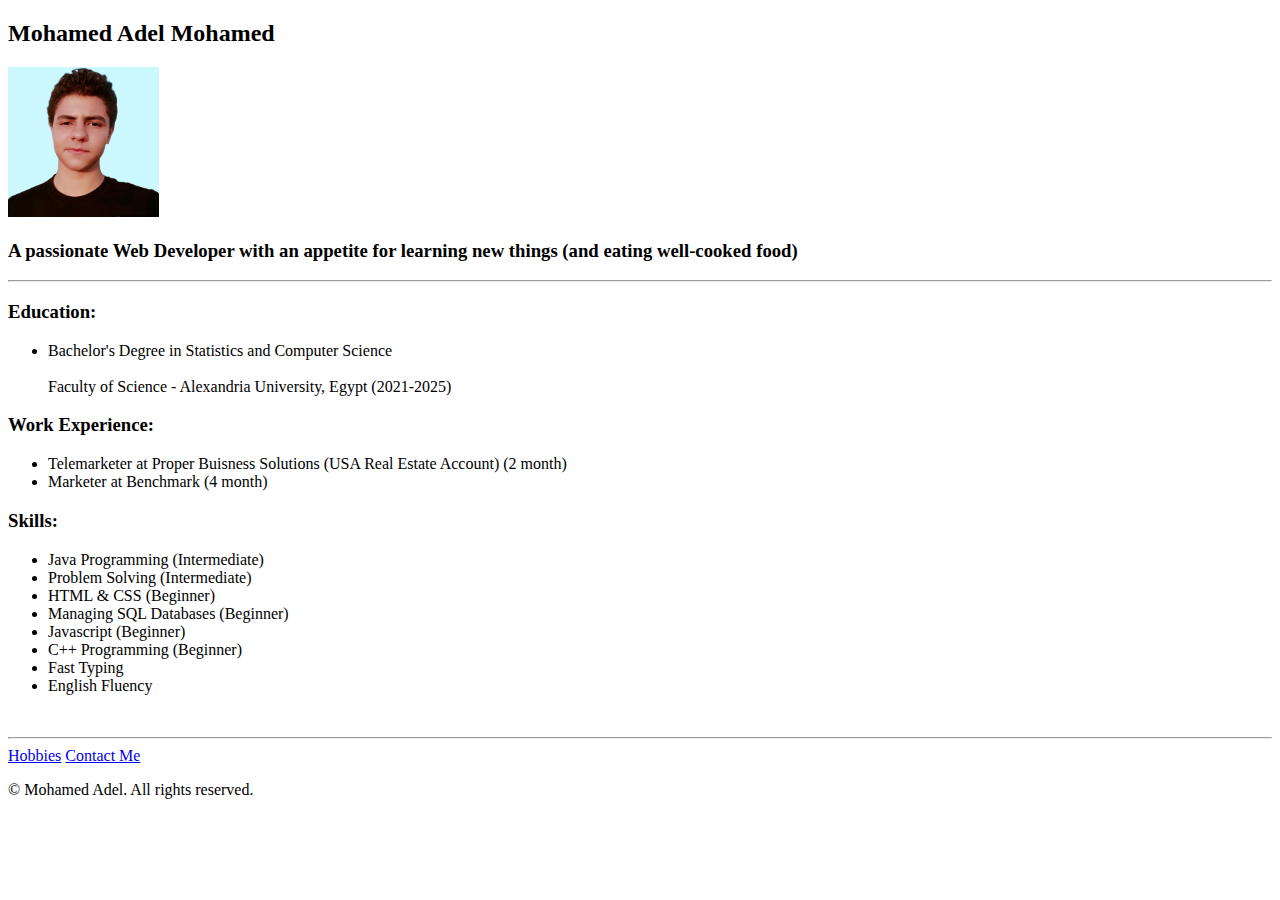
==== index.html @ cc83f0c7 "Add files via upload" ====
<!DOCTYPE html>
<html lang="en">
<head>
    <meta charset="UTF-8">
    <meta name="viewport" content="width=device-width, initial-scale=1.0">
    <title>My Resume</title>
</head>
<body>
    <h2>Mohamed Adel Mohamed</h2>

    <img src="./assets/images/ProfilePhoto.png" height="150" alt="">
    <h3>A passionate Web Developer with an appetite for learning new things (and eating well-cooked food)</h3>
    <hr>
    <h3>Education:</h3>
        <ul>
            <li>Bachelor's Degree in Statistics and Computer Science</li><br>
            Faculty of Science - Alexandria University, Egypt (2021-2025)
        </ul>
    <h3>Work Experience:</h3>
        <ul>
            <li>Telemarketer at Proper Buisness Solutions (USA Real Estate Account) (2 month)</li>
            <li>Marketer at Benchmark (4 month)</li>
        </ul>
    <h3>Skills:</h3>
        <ul>
            <li>Java Programming (Intermediate)</li>
            <li>Problem Solving (Intermediate)</li>
            <li>HTML & CSS (Beginner)</li>
            <li>Managing SQL Databases (Beginner)</li>
            <li>Javascript (Beginner)</li>
            <li>C++ Programming (Beginner)</li>
            <li>Fast Typing</li>
            <li>English Fluency</li>
        </ul>
    <br><hr>
    <a href="./public/Hobbies.html">Hobbies</a> <a href="./public/Contact.html">Contact Me</a>
    <footer>
        <p>© Mohamed Adel. All rights reserved.</p>
    </footer>
</body>
</html>
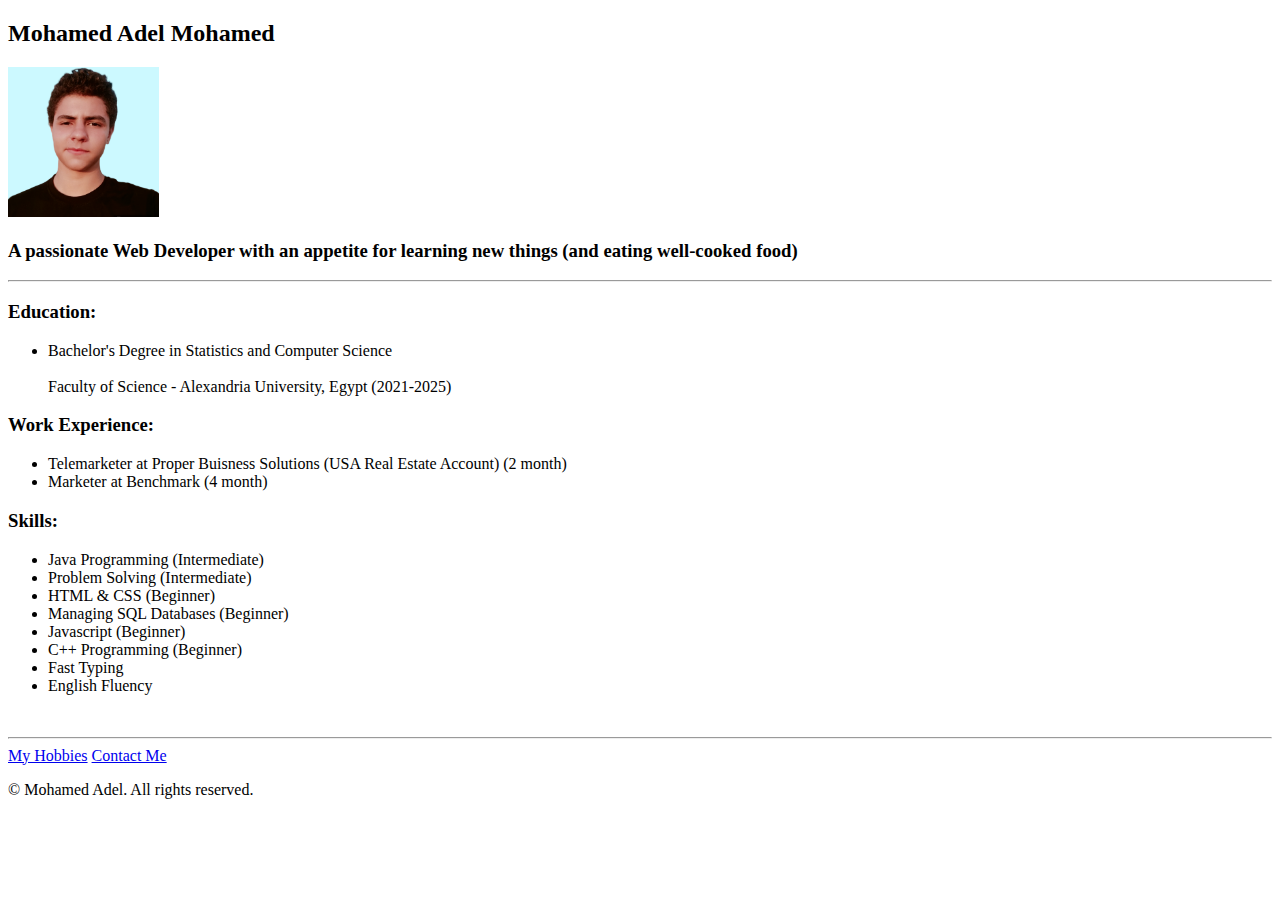
==== commit 383beb4b: "Update index.html" ====
--- a/index.html
+++ b/index.html
@@ -33,9 +33,9 @@
             <li>English Fluency</li>
         </ul>
     <br><hr>
-    <a href="./public/Hobbies.html">Hobbies</a> <a href="./public/Contact.html">Contact Me</a>
+    <a href="./public/Hobbies.html">My Hobbies</a> <a href="./public/Contact.html">Contact Me</a>
     <footer>
         <p>© Mohamed Adel. All rights reserved.</p>
     </footer>
 </body>
-</html>+</html>
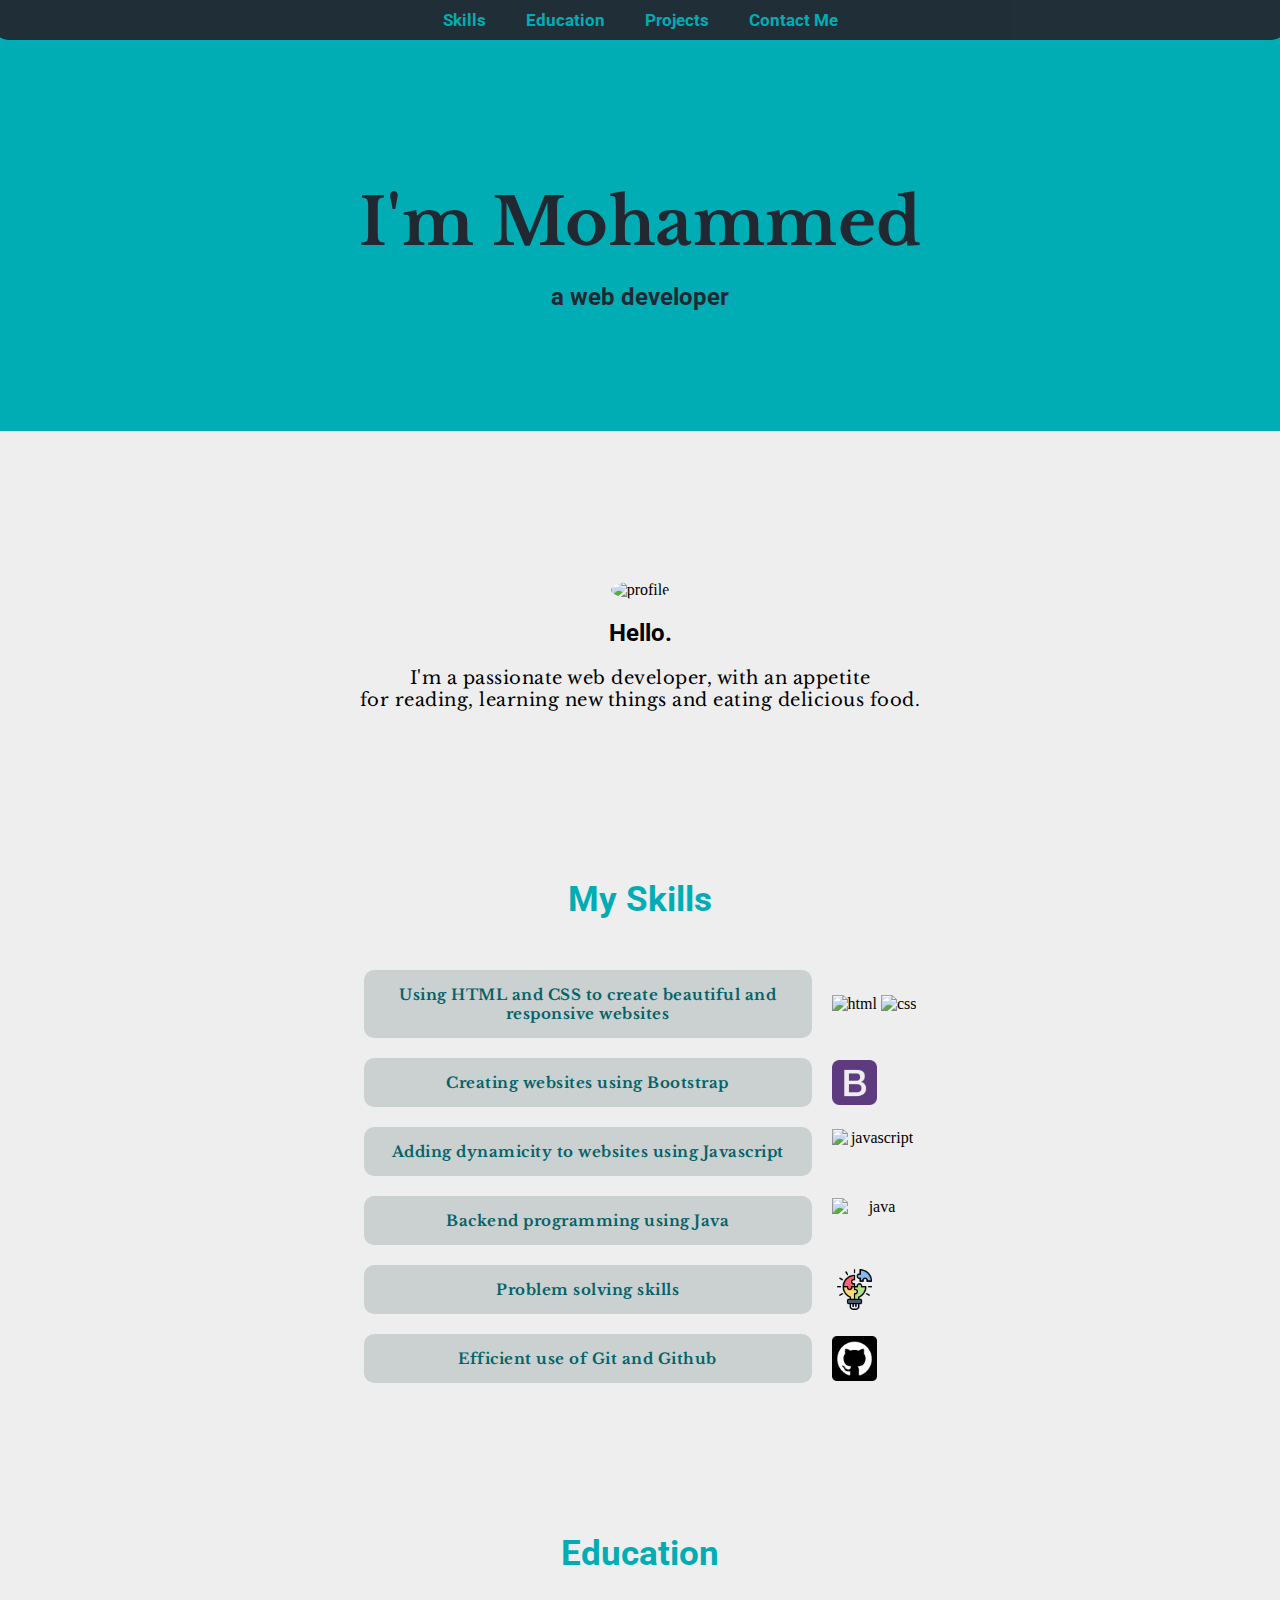
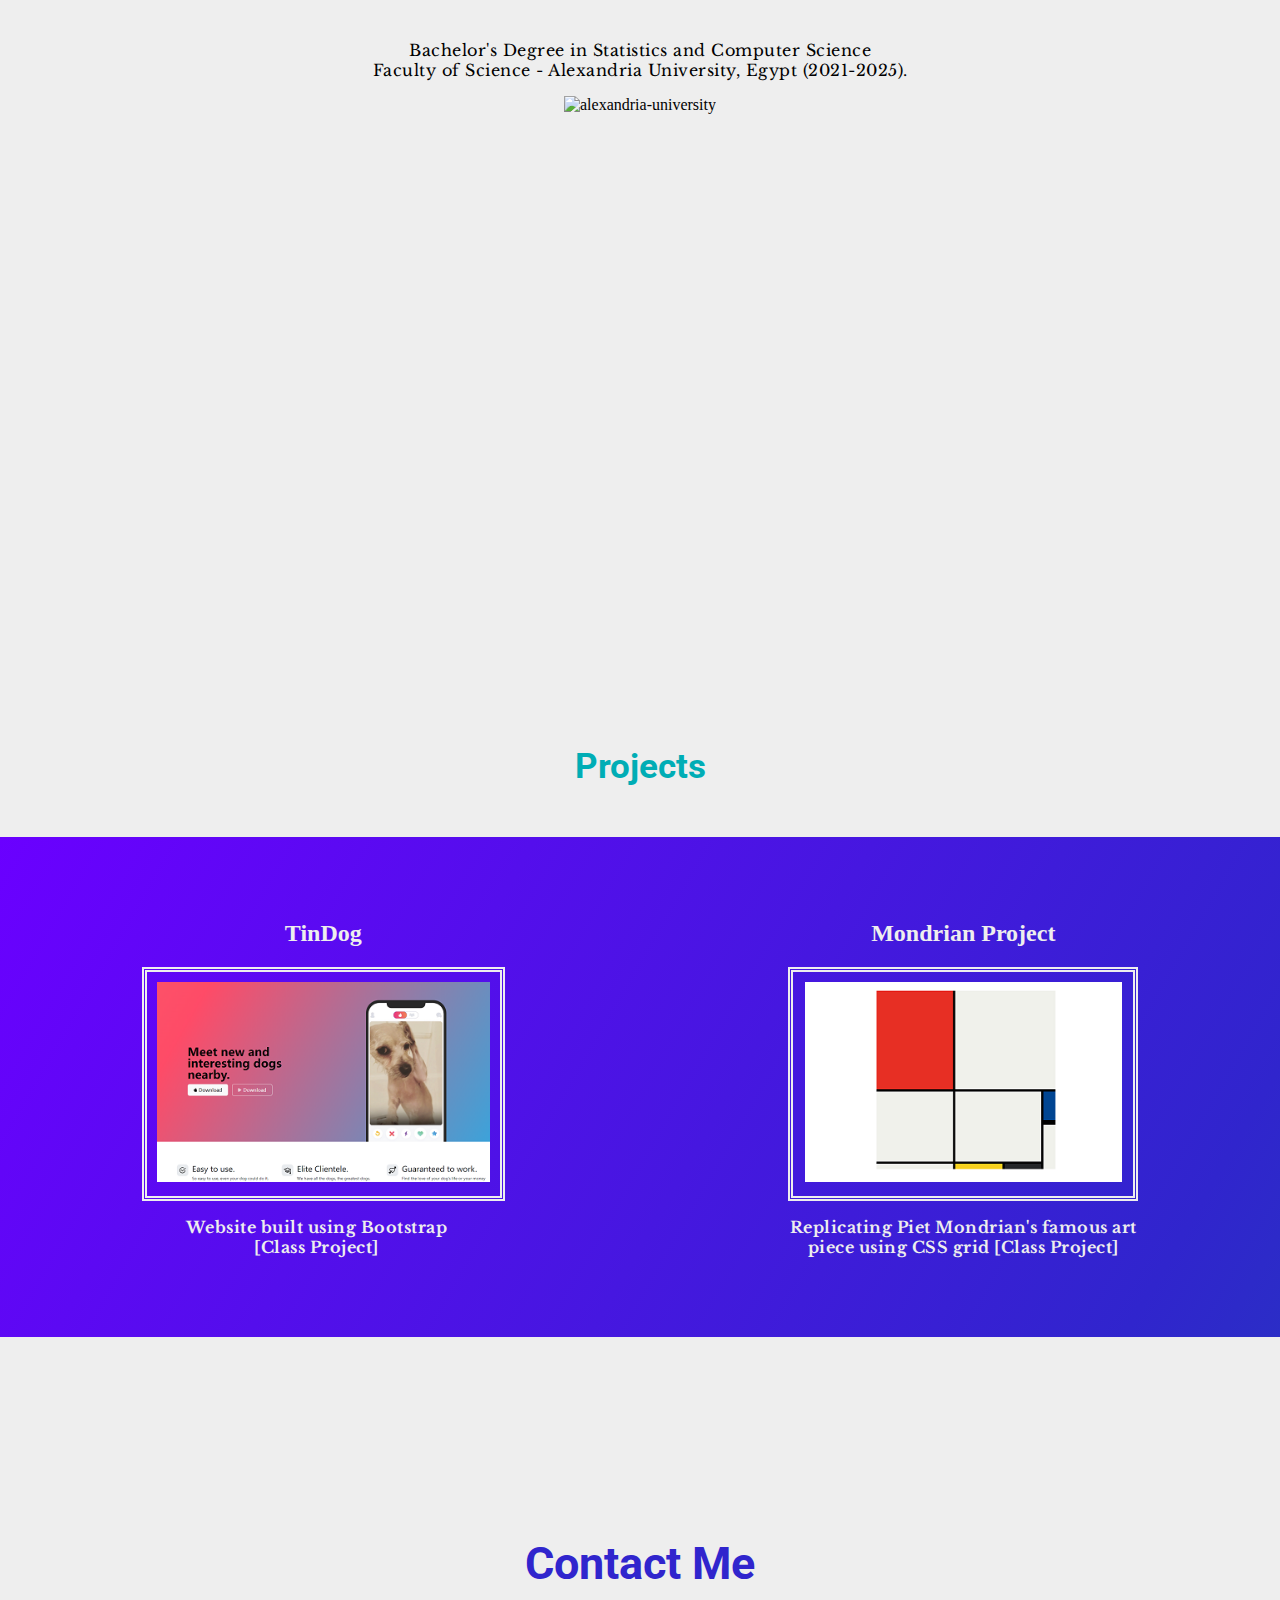
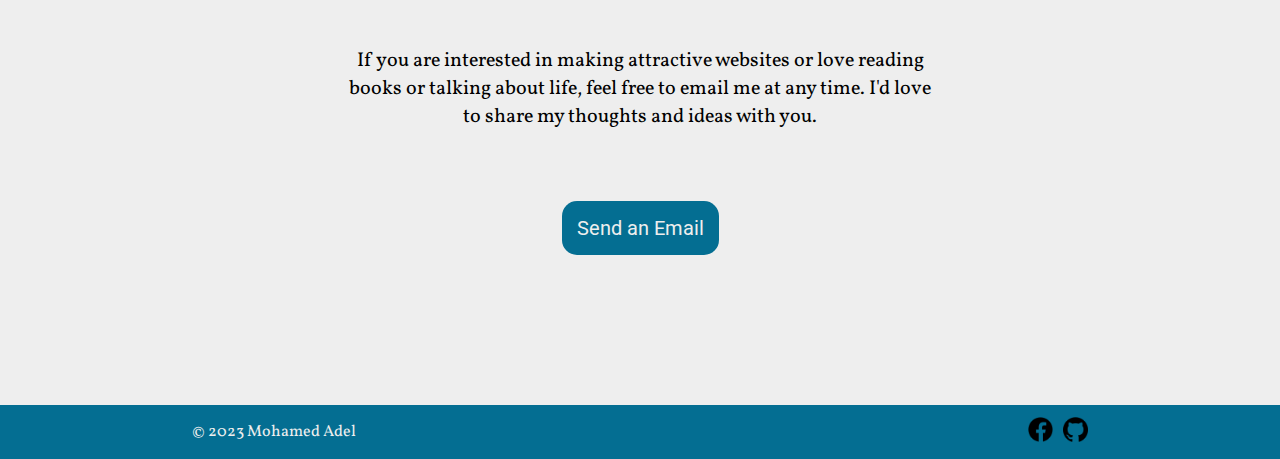
==== commit 258eda33: "Add files via upload" ====
--- a/index.html
+++ b/index.html
@@ -3,39 +3,110 @@
 <head>
     <meta charset="UTF-8">
     <meta name="viewport" content="width=device-width, initial-scale=1.0">
-    <title>My Resume</title>
+    <link rel="preconnect" href="https://fonts.googleapis.com">
+<link rel="preconnect" href="https://fonts.gstatic.com" crossorigin>
+<link href="https://fonts.googleapis.com/css2?family=Libre+Baskerville:ital,wght@0,400;0,700;1,400&family=Roboto&family=Vollkorn&display=swap" rel="stylesheet">
+    <link rel="stylesheet" href="./style.css">
+    <title>Mohamed Adel</title>
 </head>
 <body>
-    <h2>Mohamed Adel Mohamed</h2>
+    <!-- navbar -->
+    <div class="nav roboto-text">
+        <div><a href="#skills">Skills</a></div>
+        <div><a href="#education">Education</a></div>
+        <div><a href="#projects">Projects</a></div>
+        <!-- <div><a href="#contact">About Me</a></div> -->
+        <div><a href="#contact">Contact Me</a></div>
+    </div>
+    <!-- Top Hero -->
+    <div class="top-container" id="top">
+        <h1 class="top-text libre-text">I'm Mohammed</h1>
+        <h2 class="roboto-text top-secondary-text">a web developer</h2>
+    </div>
+    <!-- Bio -->
+    <div class="middle">
+        <img src="./images/profile-img.jpg" alt="profile" class="profile">
+        <h2 class="roboto-text">Hello.</h2>
+        <p class="libre-text middle-p">I'm a passionate web developer, with an appetite <span><br></span>for reading, learning new things and eating delicious food.</p>
+    </div>
+    <!-- Skills  -->
+    <h2 class="middle-h2 roboto-text">My Skills</h2>
+    <div class="middle" id="skills">
+        <div class="skill-field">    
+            <p class="libre-text">Using HTML and CSS to create beautiful and responsive websites</p>
+        </div>
+        <div>
+            <img src="./images/html.png" alt="html" height="45px">
+            <img id="cssImg" src="./images/css.png" alt="css" height="45px">
+        </div>
+        <div class="skill-field">    
+            <p class="libre-text">Creating websites using Bootstrap</p>
+        </div>
+        <img id="bootstrapImg" src="./images/bootstrap.png" alt="bootstrap" height="45px">
+        <div class="skill-field">    
+            <p class="libre-text">Adding dynamicity to websites using Javascript</p>
+        </div>
+        <img id="jsImg" src="./images/javascript.png" alt="javascript" height="45px">
+        <div class="skill-field">
+            <p id="javaText" class="libre-text">Backend programming using Java</p>
+        </div>
+        <img id="javaImg" src="./images/java.png" alt="java" height="45px">
+        <div class="skill-field">
+            <p id="javaText" class="libre-text">Problem solving skills</p>
+        </div>
+        <img id="psImg" src="./images/problem-solving.png" alt="problem-solving" height="45px">
+        <div class="skill-field">
+            <p id="javaText" class="libre-text">Efficient use of Git and Github</p>
+        </div>
+        <img id="psImg" src="./images/github.png" alt="github" height="45px">
+    </div>
+    
+    <!-- Eduaction -->
+    <h2 class="middle-h2 roboto-text">Education</h2>
+    <div class="middle" id="education">
+        
+        <p class="univ-description libre-text">Bachelor's Degree in Statistics and Computer Science <span><br></span>
+        Faculty of Science - Alexandria University, Egypt (2021-2025).</p>
+        <img class="univ-image" src="./images/alexandria-univ.jpg" alt="alexandria-university" height="500px">
+    </div>
+    <!-- Projects -->
+    <h2 class="middle-h2 roboto-text">Projects</h2>
+    <div class="gradient-background" id="projects">
+        <div>
+            <h2>TinDog</h2>
+            <div class="image-portrait">
+                <a href="./public/TinDog/index.html"><img src="./images/tindog.png" alt="tindog" height="200px"></a>
+                
+            </div>
+            <p class="libre-text">Website built using Bootstrap <span><br></span>[Class Project]</p>
+        </div>
+        <div>
+            <h2>Mondrian Project</h2>
+            <div class="image-portrait">
+                <a href="./public/Mondrian/index.html"><img src="./images/mondrian.png" alt="mondrian" height="200px"></a>
+            </div>
+            <p class="libre-text">Replicating Piet Mondrian's famous art piece using CSS grid [Class Project]</p> 
+        </div>
+    </div>
+    <!-- About Me -->
+    <div id="about">
 
-    <img src="./assets/images/ProfilePhoto.png" height="150" alt="">
-    <h3>A passionate Web Developer with an appetite for learning new things (and eating well-cooked food)</h3>
-    <hr>
-    <h3>Education:</h3>
-        <ul>
-            <li>Bachelor's Degree in Statistics and Computer Science</li><br>
-            Faculty of Science - Alexandria University, Egypt (2021-2025)
-        </ul>
-    <h3>Work Experience:</h3>
-        <ul>
-            <li>Telemarketer at Proper Buisness Solutions (USA Real Estate Account) (2 month)</li>
-            <li>Marketer at Benchmark (4 month)</li>
-        </ul>
-    <h3>Skills:</h3>
-        <ul>
-            <li>Java Programming (Intermediate)</li>
-            <li>Problem Solving (Intermediate)</li>
-            <li>HTML & CSS (Beginner)</li>
-            <li>Managing SQL Databases (Beginner)</li>
-            <li>Javascript (Beginner)</li>
-            <li>C++ Programming (Beginner)</li>
-            <li>Fast Typing</li>
-            <li>English Fluency</li>
-        </ul>
-    <br><hr>
-    <a href="./public/Hobbies.html">My Hobbies</a> <a href="./public/Contact.html">Contact Me</a>
-    <footer>
-        <p>© Mohamed Adel. All rights reserved.</p>
-    </footer>
+    </div>
+    <!-- Contact Me -->
+    <h2 class="contact-h2 roboto-text">Contact Me</h2>
+    <div id="contact">
+        <p class="vollkorn-text">If you are interested in making attractive websites or love reading books or talking about life, feel free to email me at any time. I'd love to share my thoughts and ideas with you.</p>
+        <a href="mailto:@mohamedadelzmd@gmail.com"><h2 class="contact-btn roboto-text">Send an Email</h2></a>
+    </div>
+    <!-- Footer -->
+    <div id="footer">
+        <p class="vollkorn-text">© 2023 Mohamed Adel</p>
+        <div>
+            <a href="https://github.com/MohamedAdelMohamedMetwaley"><img src="./images/githubLink.png" alt="github" height="25px"></a>
+        <a href="https://www.facebook.com/profile.php?id=100014562786354"><img src="./images/facebook.png" alt="facebook" height="25px"></a>
+        <a href=""><img src="" alt=""></a>
+        </div>
+        
+    </div>
 </body>
-</html>
+</html>--- a/style.css
+++ b/style.css
@@ -0,0 +1,240 @@
+html{
+    scroll-behavior: smooth;
+    scroll-padding: 10rem;
+}
+body{
+    margin: 0;
+    background-color: #EEEEEE;
+    display: flex;
+    flex-direction: column;
+    align-items: center;
+    justify-content: center;
+    overflow-x: hidden;
+}
+body > *{
+    width: 100%;
+}
+.nav{
+    display: flex;
+    justify-content: center;
+    gap: 30px;
+    position: sticky;
+    top: 0;
+    border-radius: 0px 0px 20px 20px;
+    background-color: #222831;
+    color: #EEEEEE;
+    margin: -29px -1px;
+    opacity: 0.95;
+    padding: 10px;
+    font-size: 17px;
+}
+.nav a{
+    color: #00ADB5;
+    font-weight: bold;
+    margin: 10px 5px;
+}
+a{
+    text-decoration: none;
+}
+.top-container{
+    text-align: center;
+    background-color: #00ADB5;
+    color: #222831;
+    padding: 200px 100px  1px;
+    padding-top: 200px;
+    padding-bottom: 100px;
+}
+.top-text{
+    font-size: 65px;
+    margin: 0;
+}
+.middle{
+    text-align: center;
+}
+
+.profile{
+    height: 200px;
+    border-radius: 50%;
+    margin-top: 150px;
+}
+.roboto-text{
+    font-family: 'Roboto', sans-serif;
+}
+.libre-text{
+    font-family: 'Libre Baskerville', serif;
+    letter-spacing: 0.5px;
+}
+.vollkorn-text{
+    font-family: 'Vollkorn', serif;
+}
+.middle-h2{
+    color: #00ADB5;
+    font-size: 35px;
+    width: fit-content;
+    margin-top: 150px;
+    margin-bottom: 50px;
+}
+.middle-p{
+    font-size: large;
+}
+#skills{
+    width: 50%;
+    display: grid;
+    justify-content: center;
+    align-items: center;
+    gap: 20px;
+    grid-template-rows: auto auto auto;
+    grid-template-columns: 70% auto;
+}
+.skill-field{
+    background-color: #A0ACAD70;
+    border-radius: 10px;
+    color: #046368;
+    font-weight: bold;
+    font-size: 15px;
+}
+#education{
+    display: flex;
+    flex-direction: column;
+    align-items: center;
+}
+.gradient-background {
+    background: linear-gradient(300deg, #046e92, #3025cd, rgb(106, 0, 255));
+    background-size: 180% 180%;
+    animation: gradient-animation 18s ease infinite;
+  }
+#projects{
+    height: 500px;
+    display: flex;
+    justify-content: space-around;
+    align-items: center;
+    text-align: center;
+    font-weight: bold;
+    color: #EEEEEE;
+}
+#projects p{
+    width: 350px;
+}
+.image-portrait{
+    padding: 10px;
+    border: 5px double #EEEEEE;
+}
+.contact-h2{
+    display: block;
+    width: auto;
+    color: #3025cd;
+    font-size: 45px;
+    margin-top: 200px;
+    
+}
+#contact{
+    display: flex;
+    flex-direction: column;
+    align-items: center;
+    text-align: center;
+}
+#contact > p{
+    width: 600px;
+    font-size: 20px;
+}
+.contact-btn{
+    border-radius: 15px;
+    background-color: #046e92;
+    color: #EEEEEE;
+    font-weight: normal;
+    font-size: 20px;
+    width: fit-content;
+    padding: 15px;
+    margin-top: 50px;
+    margin-bottom: 150px;
+}
+.contact-btn:hover{
+    background-color: #00ADB5;
+}
+
+#footer{
+    background-color: #046e92;
+    color: #EEEEEE;
+    display: flex;
+    align-items: center;
+    justify-content: space-between;
+}
+#footer > p{
+    padding-left: 15%;
+}
+#footer > div{
+    padding-right: 15%;
+    display: flex;
+    flex-direction: row-reverse;
+    gap: 10px;
+}
+  
+@keyframes gradient-animation {
+    0% {
+      background-position: 0% 50%;
+    }
+    50% {
+      background-position: 100% 50%;
+    }
+    100% {
+      background-position: 0% 50%;
+    }
+}
+
+
+@media (max-width: 830px){
+    .nav{
+        justify-content: space-around;
+    }
+    #skills{
+        width: 100%;
+    }
+    .univ-image{
+        height: 400px;
+    }
+    #projects{
+        height: 800px;
+        flex-direction: column;
+    }
+    #footer > p{
+        padding-left: 10%;
+    }
+    #footer > div{
+        padding-right: 10%;
+    }
+}
+@media (max-width: 676px){
+    .nav{
+        font-size: 14px;
+    }
+    .top-text{
+        font-size: 40px;
+    }
+    .top-secondary-text{
+        font-size: 20px;
+    }
+    .univ-image{
+        height: 200px;
+    }
+    #education > p{
+        width: 80%;
+    }
+    #contact > p{
+        width: 80%;
+    }
+}
+@media (max-width: 400px){
+    .nav a{
+        /* font-size: 10px; */
+        margin: 16px 0px;
+    }
+    .univ-image{
+        height: 150px;
+    }
+    #skills{
+        column-gap: 10px;
+    }
+    #skills img{
+        height: 35px;
+    }
+}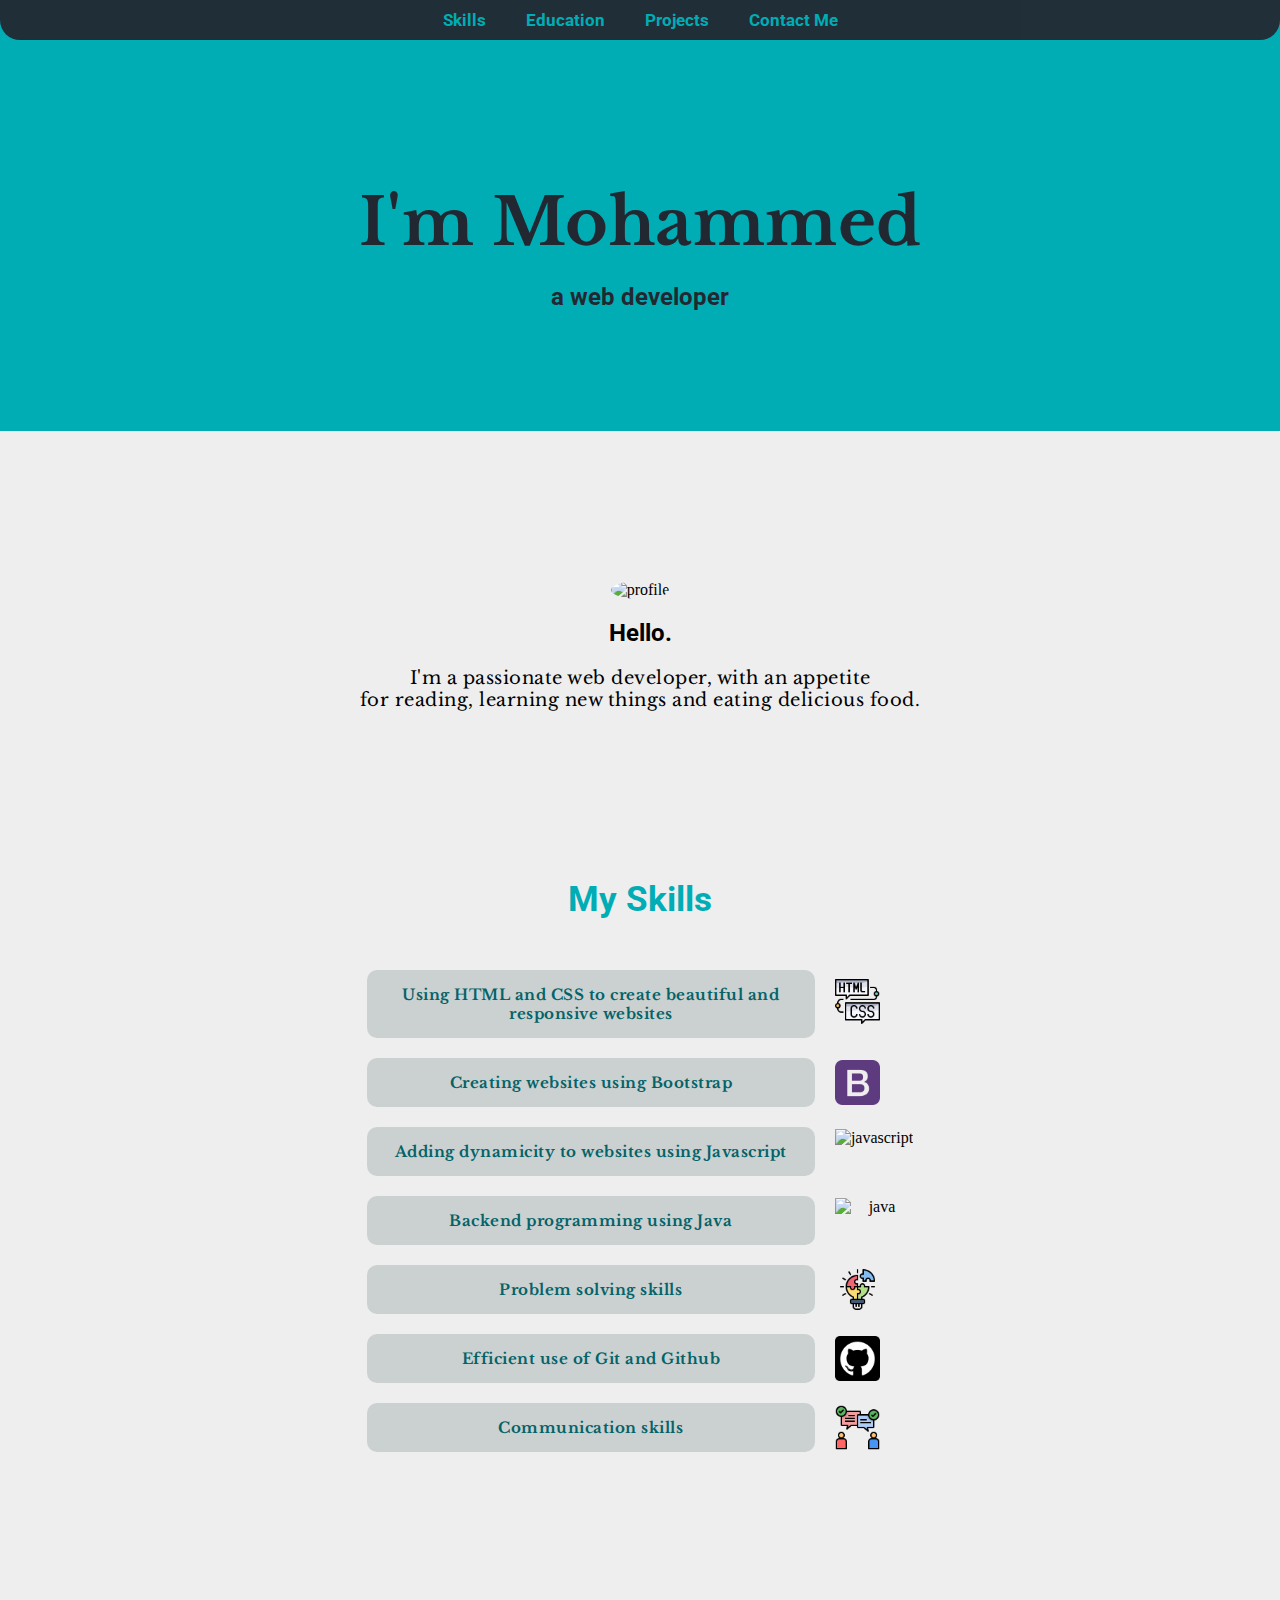
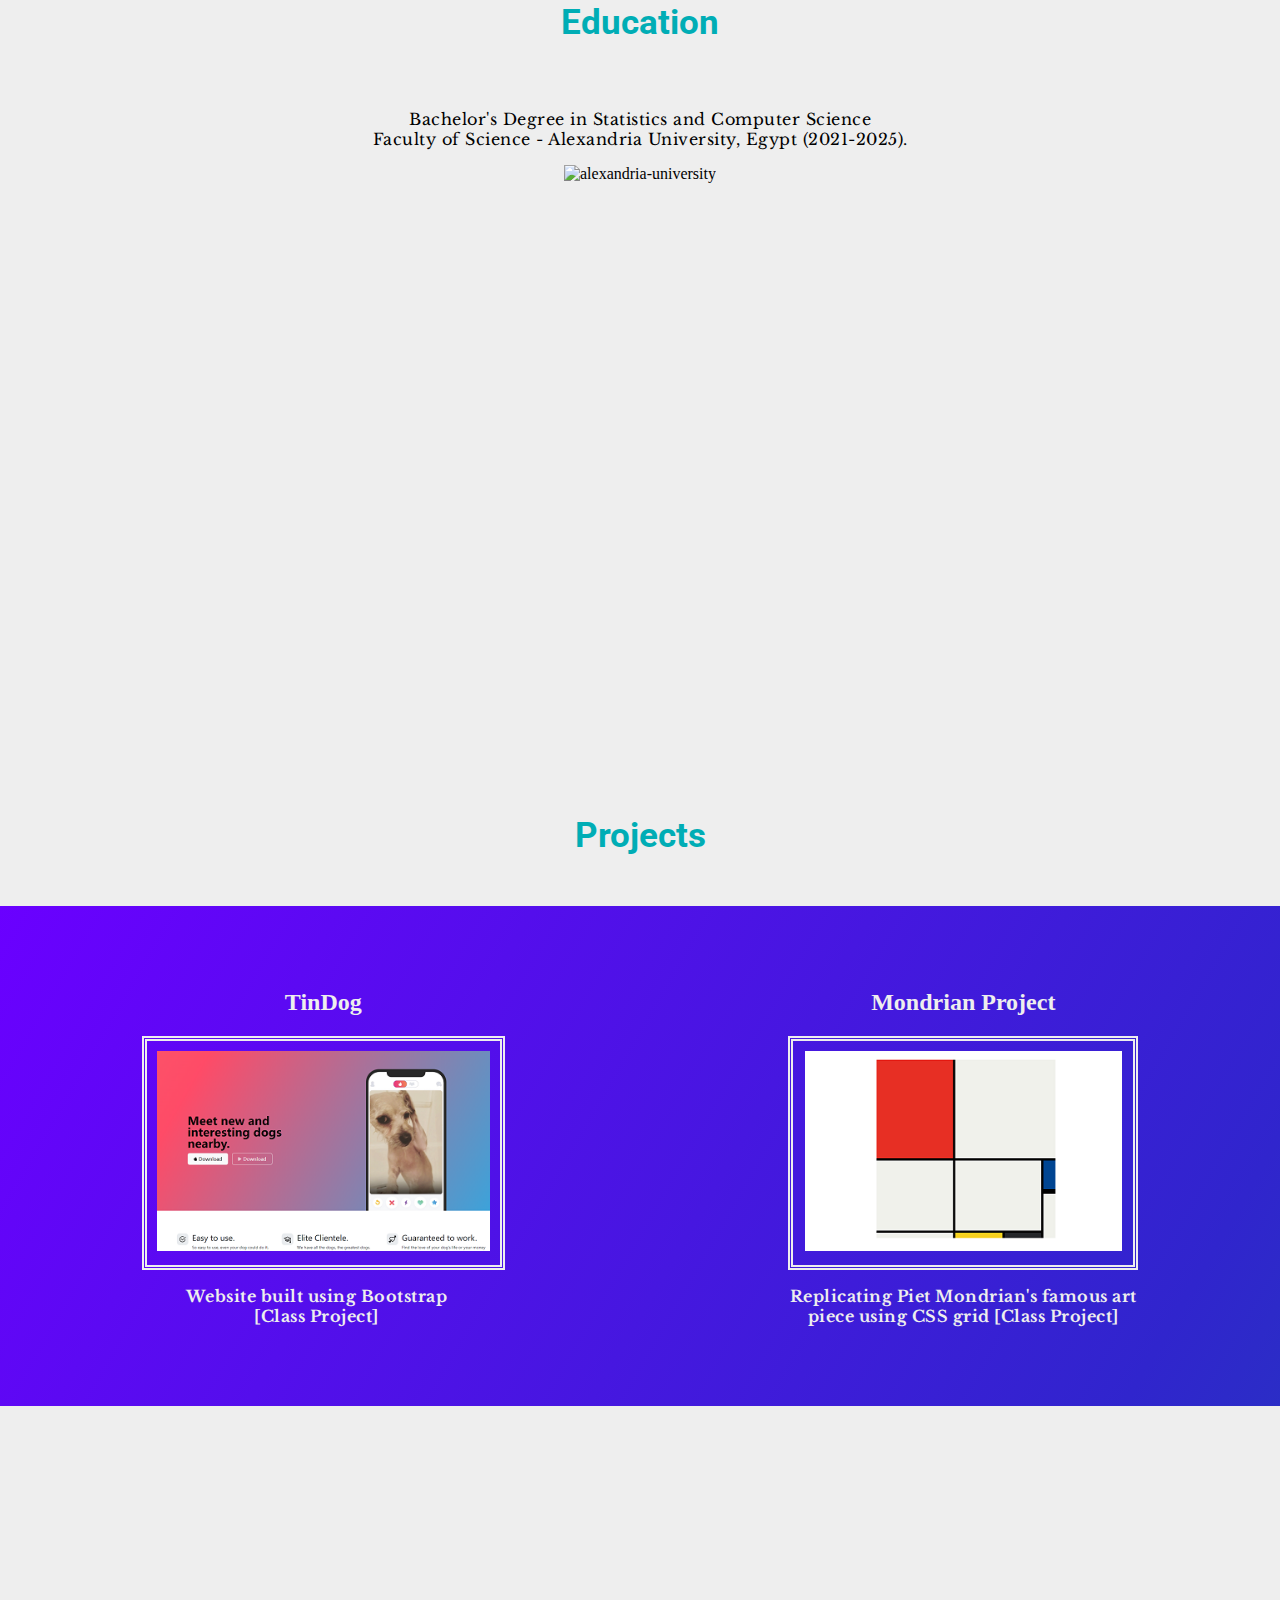
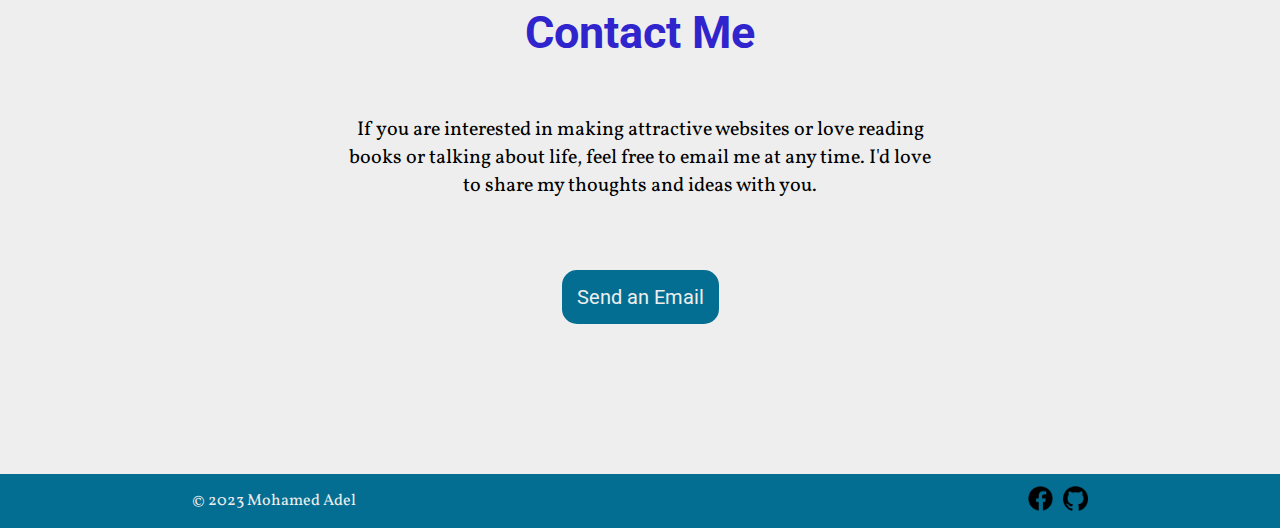
==== commit 07f8b0c4: "Add files via upload" ====
--- a/index.html
+++ b/index.html
@@ -4,8 +4,7 @@
     <meta charset="UTF-8">
     <meta name="viewport" content="width=device-width, initial-scale=1.0">
     <link rel="preconnect" href="https://fonts.googleapis.com">
-<link rel="preconnect" href="https://fonts.gstatic.com" crossorigin>
-<link href="https://fonts.googleapis.com/css2?family=Libre+Baskerville:ital,wght@0,400;0,700;1,400&family=Roboto&family=Vollkorn&display=swap" rel="stylesheet">
+    <link href="https://fonts.googleapis.com/css2?family=Libre+Baskerville:ital,wght@0,400;0,700;1,400&family=Roboto:wght@400;700&family=Vollkorn&display=swap" rel="stylesheet">
     <link rel="stylesheet" href="./style.css">
     <title>Mohamed Adel</title>
 </head>
@@ -35,30 +34,33 @@
         <div class="skill-field">    
             <p class="libre-text">Using HTML and CSS to create beautiful and responsive websites</p>
         </div>
-        <div>
-            <img src="./images/html.png" alt="html" height="45px">
-            <img id="cssImg" src="./images/css.png" alt="css" height="45px">
+        <div style="width: fit-content;">
+            <img src="./images/html-css.png" alt="html&css" height="45px">
         </div>
         <div class="skill-field">    
             <p class="libre-text">Creating websites using Bootstrap</p>
         </div>
-        <img id="bootstrapImg" src="./images/bootstrap.png" alt="bootstrap" height="45px">
+        <img src="./images/bootstrap.png" alt="bootstrap" height="45px">
         <div class="skill-field">    
             <p class="libre-text">Adding dynamicity to websites using Javascript</p>
         </div>
-        <img id="jsImg" src="./images/javascript.png" alt="javascript" height="45px">
+        <img src="./images/javascript.png" alt="javascript" height="45px">
         <div class="skill-field">
-            <p id="javaText" class="libre-text">Backend programming using Java</p>
+            <p class="libre-text">Backend programming using Java</p>
         </div>
-        <img id="javaImg" src="./images/java.png" alt="java" height="45px">
+        <img src="./images/java.png" alt="java" height="45px">
         <div class="skill-field">
-            <p id="javaText" class="libre-text">Problem solving skills</p>
+            <p class="libre-text">Problem solving skills</p>
         </div>
-        <img id="psImg" src="./images/problem-solving.png" alt="problem-solving" height="45px">
+        <img src="./images/problem-solving.png" alt="problem-solving" height="45px">
         <div class="skill-field">
-            <p id="javaText" class="libre-text">Efficient use of Git and Github</p>
+            <p class="libre-text">Efficient use of Git and Github</p>
         </div>
-        <img id="psImg" src="./images/github.png" alt="github" height="45px">
+        <img src="./images/github.png" alt="github" height="45px">
+        <div class="skill-field">
+            <p class="libre-text">Communication skills</p>
+        </div>
+        <img src="./images/communication.png" alt="communication" height="45px">
     </div>
     
     <!-- Eduaction -->
--- a/style.css
+++ b/style.css
@@ -1,7 +1,9 @@
 html{
     scroll-behavior: smooth;
     scroll-padding: 10rem;
-}
+    margin: 0;
+}
+
 body{
     margin: 0;
     background-color: #EEEEEE;
@@ -9,7 +11,7 @@
     flex-direction: column;
     align-items: center;
     justify-content: center;
-    overflow-x: hidden;
+    
 }
 body > *{
     width: 100%;
@@ -27,6 +29,9 @@
     opacity: 0.95;
     padding: 10px;
     font-size: 17px;
+    -webkit-box-sizing: border-box; /* Safari/Chrome, other WebKit */
+    -moz-box-sizing: border-box;    /* Firefox, other Gecko */
+    box-sizing: border-box; 
 }
 .nav a{
     color: #00ADB5;
@@ -40,9 +45,10 @@
     text-align: center;
     background-color: #00ADB5;
     color: #222831;
-    padding: 200px 100px  1px;
-    padding-top: 200px;
-    padding-bottom: 100px;
+    padding: 200px 30px 100px 30px;
+    -webkit-box-sizing: border-box; /* Safari/Chrome, other WebKit */
+    -moz-box-sizing: border-box;    /* Firefox, other Gecko */
+    box-sizing: border-box; 
 }
 .top-text{
     font-size: 65px;
@@ -225,7 +231,8 @@
 }
 @media (max-width: 400px){
     .nav a{
-        /* font-size: 10px; */
+        font-size: 13px;
+        
         margin: 16px 0px;
     }
     .univ-image{
@@ -237,4 +244,10 @@
     #skills img{
         height: 35px;
     }
+    #projects img{
+        height: 150px;
+    }
+    #projects p{
+        width: 250px;
+    }
 }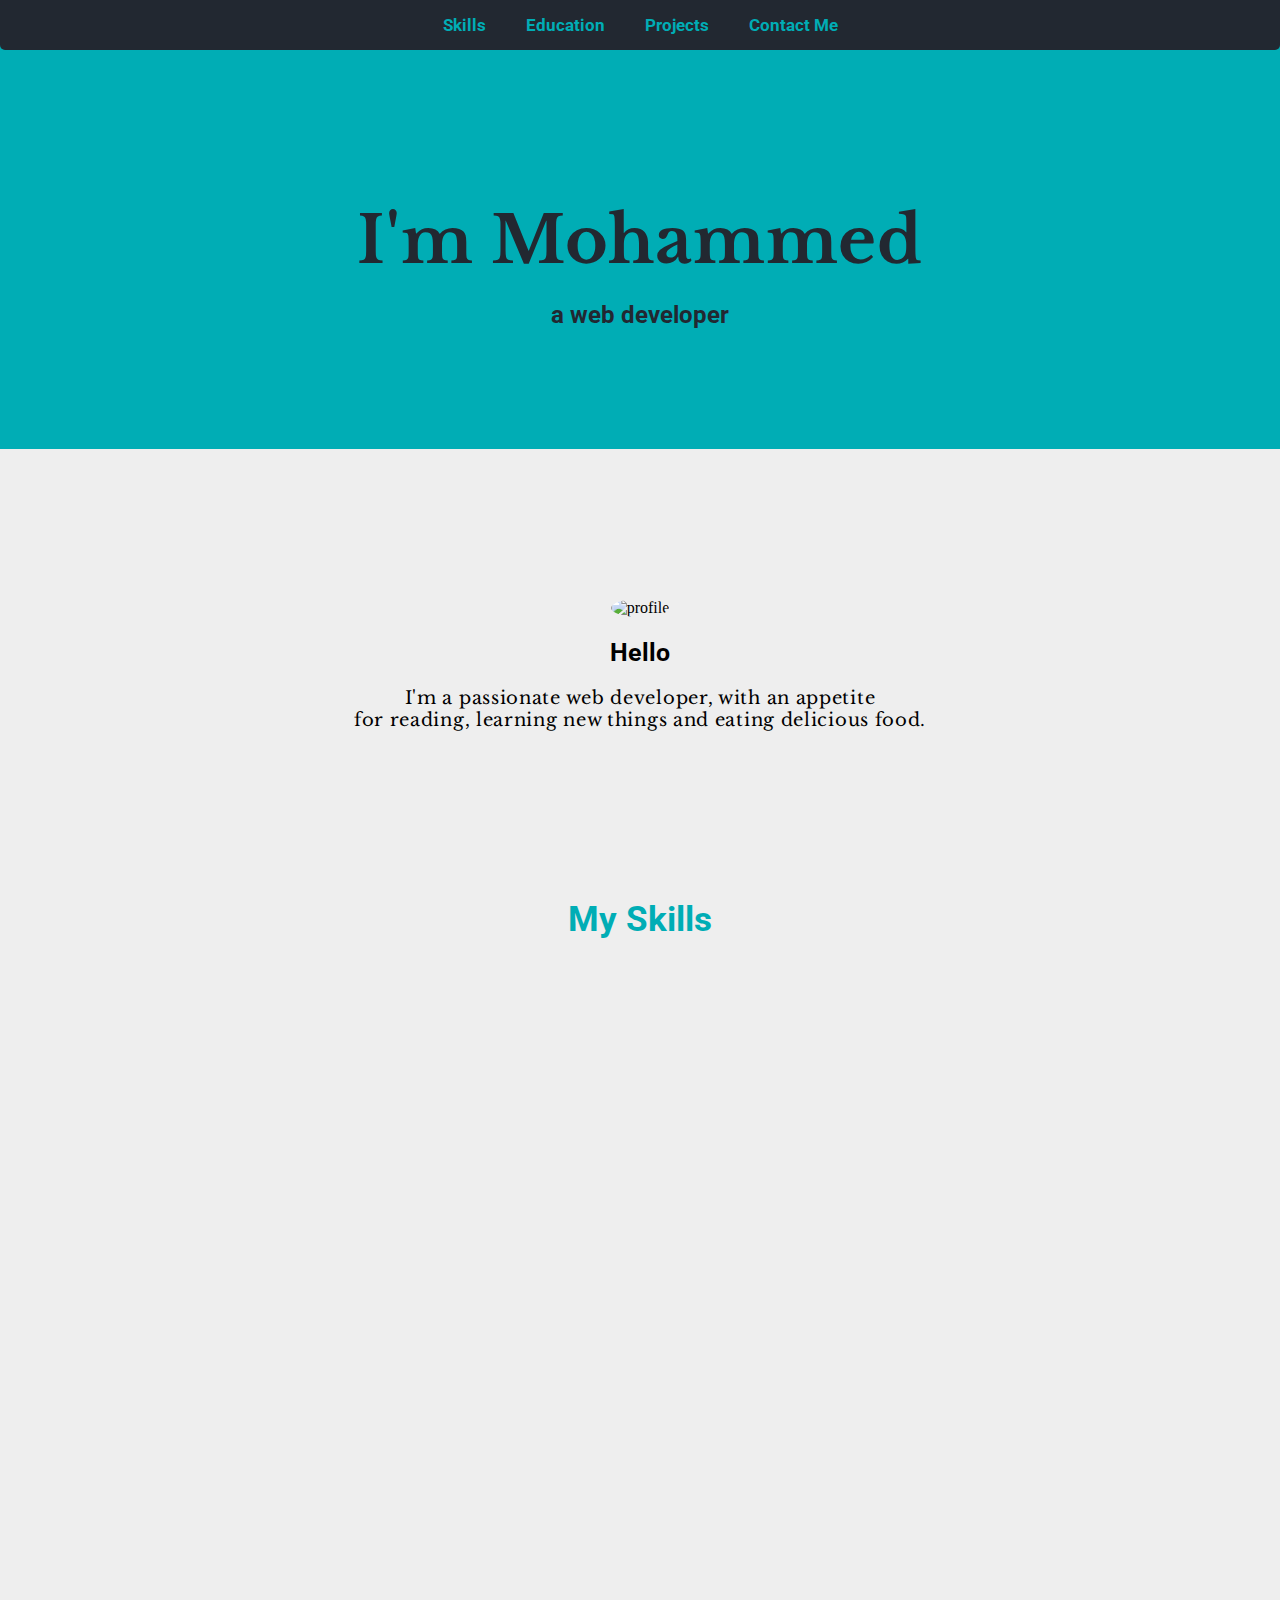
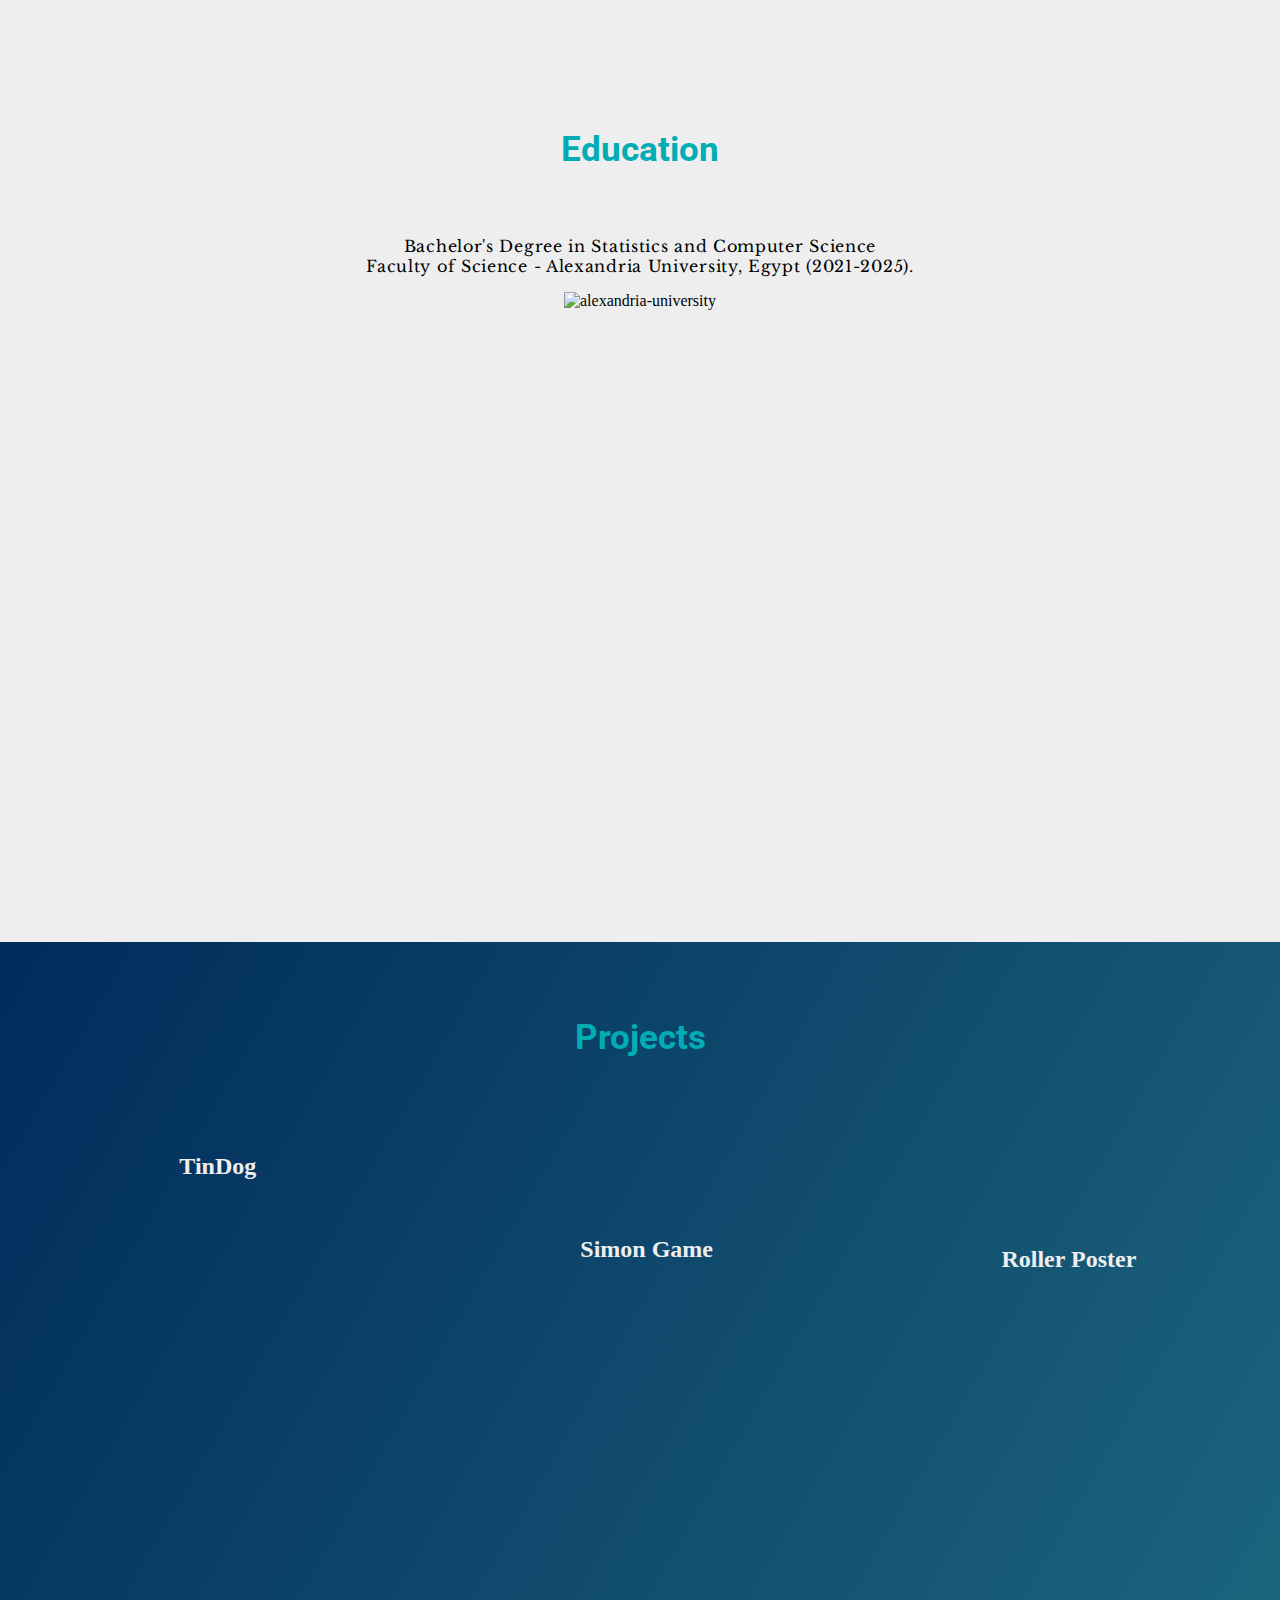
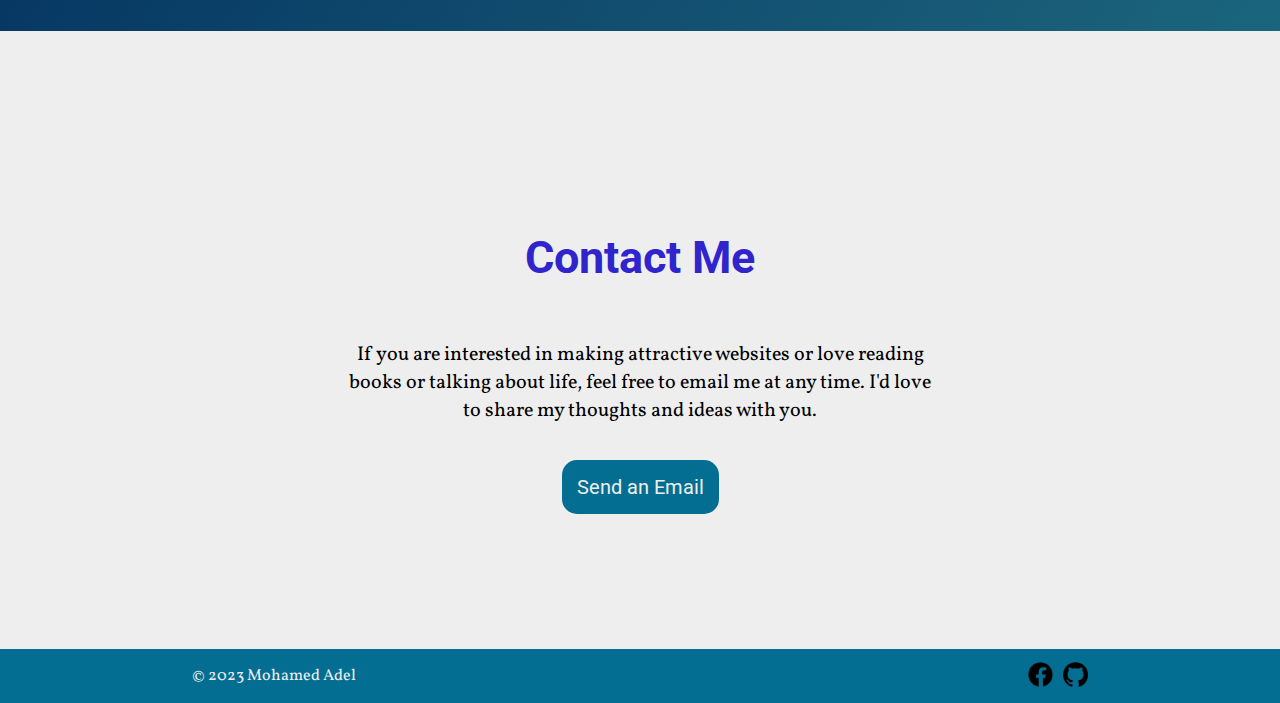
==== commit 6585fdea: "Modify styling and navbar links" ====
--- a/index.html
+++ b/index.html
@@ -11,11 +11,10 @@
 <body>
     <!-- navbar -->
     <div class="nav roboto-text">
-        <div><a href="#skills">Skills</a></div>
-        <div><a href="#education">Education</a></div>
-        <div><a href="#projects">Projects</a></div>
-        <!-- <div><a href="#contact">About Me</a></div> -->
-        <div><a href="#contact">Contact Me</a></div>
+        <div><a class="skills" href="javascript:void(0)">Skills</a></div>
+        <div><a class="education" href="javascript:void(0)">Education</a></div>
+        <div><a class="projects-h2" href="javascript:void(0)">Projects</a></div>
+        <div><a class="contact" href="javascript:void(0)">Contact Me</a></div>
     </div>
     <!-- Top Hero -->
     <div class="top-container" id="top">
@@ -25,42 +24,44 @@
     <!-- Bio -->
     <div class="middle">
         <img src="./images/profile-img.jpg" alt="profile" class="profile">
-        <h2 class="roboto-text">Hello.</h2>
+        <h2 class="roboto-text not-rotated">Hello</h2>
         <p class="libre-text middle-p">I'm a passionate web developer, with an appetite <span><br></span>for reading, learning new things and eating delicious food.</p>
     </div>
     <!-- Skills  -->
     <h2 class="middle-h2 roboto-text">My Skills</h2>
     <div class="middle" id="skills">
-        <div class="skill-field">    
+        <div class="skill-field hidden">    
             <p class="libre-text">Using HTML and CSS to create beautiful and responsive websites</p>
         </div>
-        <div style="width: fit-content;">
-            <img src="./images/html-css.png" alt="html&css" height="45px">
-        </div>
-        <div class="skill-field">    
+        <img class="hiddenR" src="./images/html-css.png" alt="html&css" height="45px">
+        <div class="skill-field hidden">    
             <p class="libre-text">Creating websites using Bootstrap</p>
         </div>
-        <img src="./images/bootstrap.png" alt="bootstrap" height="45px">
-        <div class="skill-field">    
-            <p class="libre-text">Adding dynamicity to websites using Javascript</p>
+        <img class="hiddenR" src="./images/bootstrap.png" alt="bootstrap" height="45px">
+        <div class="skill-field hidden">    
+            <p class="libre-text">Making powerful and dynamic websites using Javascript and JQuery</p>
         </div>
-        <img src="./images/javascript.png" alt="javascript" height="45px">
-        <div class="skill-field">
+        <img class="hiddenR" src="./images/javascript.png" alt="javascript" height="45px">
+        <div class="skill-field hidden">    
+            <p class="libre-text">Using Node.js, Express.js and EJS to create web applications</p>
+        </div>
+        <img class="hiddenR" src="./images/nodejs.png" alt="nodejs" height="50px">
+        <div class="skill-field hidden">
             <p class="libre-text">Backend programming using Java</p>
         </div>
-        <img src="./images/java.png" alt="java" height="45px">
-        <div class="skill-field">
+        <img class="hiddenR" src="./images/java.png" alt="java" height="45px">
+        <div class="skill-field hidden">
             <p class="libre-text">Problem solving skills</p>
         </div>
-        <img src="./images/problem-solving.png" alt="problem-solving" height="45px">
-        <div class="skill-field">
+        <img class="hiddenR" src="./images/problem-solving.png" alt="problem-solving" height="45px">
+        <div class="skill-field hidden">
             <p class="libre-text">Efficient use of Git and Github</p>
         </div>
-        <img src="./images/github.png" alt="github" height="45px">
-        <div class="skill-field">
+        <img class="hiddenR" src="./images/github.png" alt="github" height="45px">
+        <div class="skill-field hidden">
             <p class="libre-text">Communication skills</p>
         </div>
-        <img src="./images/communication.png" alt="communication" height="45px">
+        <img class="hiddenR" src="./images/communication.png" alt="communication" height="45px">
     </div>
     
     <!-- Eduaction -->
@@ -72,33 +73,39 @@
         <img class="univ-image" src="./images/alexandria-univ.jpg" alt="alexandria-university" height="500px">
     </div>
     <!-- Projects -->
-    <h2 class="middle-h2 roboto-text">Projects</h2>
-    <div class="gradient-background" id="projects">
-        <div>
-            <h2>TinDog</h2>
-            <div class="image-portrait">
-                <a href="./public/TinDog/index.html"><img src="./images/tindog.png" alt="tindog" height="200px"></a>
-                
+    <div class="gradient-background" id="projects-outer">
+        <h2 class="roboto-text" id="projects-h2">Projects</h2>
+        <div id="projects">
+            <div class="">
+                <h2>TinDog</h2>
+                <div class="image-portrait hidden">
+                    <a href="./public/TinDog/index.html"><img src="./images/tindog.png" alt="tindog" height="200px"></a>
+                    
+                </div>
+                <p class="libre-text hidden">Playful dog dating app, made with Bootstrap</p>
             </div>
-            <p class="libre-text">Website built using Bootstrap <span><br></span>[Class Project]</p>
-        </div>
-        <div>
-            <h2>Mondrian Project</h2>
-            <div class="image-portrait">
-                <a href="./public/Mondrian/index.html"><img src="./images/mondrian.png" alt="mondrian" height="200px"></a>
+            <div class="">
+                <h2>Simon Game</h2>
+                <div class="image-portrait hidden">
+                    <a href="./public/Simon Game/index.html"><img src="./images/simon-game.png" alt="simon-game" height="200px"></a>
+                </div>
+                <p class="libre-text hidden">Challenge your short-term memory with the Simon Game, made using Javascript and JQuery</p>
             </div>
-            <p class="libre-text">Replicating Piet Mondrian's famous art piece using CSS grid [Class Project]</p> 
+            <div class="">
+                <h2>Roller Poster</h2>
+                <div class="image-portrait hidden">
+                    <a href="https://github.com/MohamedAdelMohamedMetwaley/blog-website"><img class="big-image" src="./images/Blog-Website.png" alt="blog" height="200px"></a>
+                </div>
+                <p class="libre-text hidden">Blog web application, made using Node.js, Express.js and EJS</p> 
+            </div>
         </div>
     </div>
-    <!-- About Me -->
-    <div id="about">
 
-    </div>
     <!-- Contact Me -->
     <h2 class="contact-h2 roboto-text">Contact Me</h2>
     <div id="contact">
         <p class="vollkorn-text">If you are interested in making attractive websites or love reading books or talking about life, feel free to email me at any time. I'd love to share my thoughts and ideas with you.</p>
-        <a href="mailto:@mohamedadelzmd@gmail.com"><h2 class="contact-btn roboto-text">Send an Email</h2></a>
+        <div class="roboto-text"><a class="contact-btn" href="mailto:mohamedadelzmd@gmail.com">Send an Email</a></div>
     </div>
     <!-- Footer -->
     <div id="footer">
@@ -111,4 +118,28 @@
         
     </div>
 </body>
+<script>
+    // console.log(document.querySelector("[target='skills']").target)
+    const observer = new IntersectionObserver((entries) => {
+        entries.forEach((entry) => {
+            entry.target.classList.toggle('show', entry.isIntersecting);
+        })
+    })
+    const observerRotate = new IntersectionObserver((entries) => {
+        entries.forEach((entry) => {
+            if(entry.isIntersecting)
+                entry.target.classList.add('rotate');
+        })
+    })
+    const hiddenElements = document.querySelectorAll(".hidden, .hiddenR")
+    const rotateElements = document.querySelector(".not-rotated");
+    observerRotate.observe(rotateElements)
+    hiddenElements.forEach((el) => observer.observe(el))
+    const navButtons = document.querySelectorAll(".nav a");
+    navButtons.forEach((btn) => {
+        btn.addEventListener("click", (event) => {
+            document.getElementById(event.target.classList[0]).scrollIntoView();
+        })
+    })
+</script>
 </html>--- a/style.css
+++ b/style.css
@@ -20,19 +20,21 @@
     display: flex;
     justify-content: center;
     gap: 30px;
-    position: sticky;
+    position: fixed;
     top: 0;
-    border-radius: 0px 0px 20px 20px;
+    border-radius: 0px 0px 5px 5px;
     background-color: #222831;
     color: #EEEEEE;
-    margin: -29px -1px;
-    opacity: 0.95;
-    padding: 10px;
+    /* margin: -29px -1px; */
+    padding: 15px 10px;
     font-size: 17px;
-    -webkit-box-sizing: border-box; /* Safari/Chrome, other WebKit */
-    -moz-box-sizing: border-box;    /* Firefox, other Gecko */
+    -webkit-box-sizing: border-box; 
+    -moz-box-sizing: border-box;    
     box-sizing: border-box; 
-}
+    z-index: 1;
+}
+
+
 .nav a{
     color: #00ADB5;
     font-weight: bold;
@@ -46,8 +48,8 @@
     background-color: #00ADB5;
     color: #222831;
     padding: 200px 30px 100px 30px;
-    -webkit-box-sizing: border-box; /* Safari/Chrome, other WebKit */
-    -moz-box-sizing: border-box;    /* Firefox, other Gecko */
+    -webkit-box-sizing: border-box;
+    -moz-box-sizing: border-box;
     box-sizing: border-box; 
 }
 .top-text{
@@ -68,7 +70,7 @@
 }
 .libre-text{
     font-family: 'Libre Baskerville', serif;
-    letter-spacing: 0.5px;
+    letter-spacing: 0.7px;
 }
 .vollkorn-text{
     font-family: 'Vollkorn', serif;
@@ -98,6 +100,7 @@
     color: #046368;
     font-weight: bold;
     font-size: 15px;
+    padding: 0 3px;
 }
 #education{
     display: flex;
@@ -105,26 +108,49 @@
     align-items: center;
 }
 .gradient-background {
-    background: linear-gradient(300deg, #046e92, #3025cd, rgb(106, 0, 255));
+    background: linear-gradient(300deg, #159895, #1A5F7A, #002B5B);
     background-size: 180% 180%;
     animation: gradient-animation 18s ease infinite;
-  }
+}
+
+#projects-outer{
+    margin-top: 150px;
+}
+
 #projects{
-    height: 500px;
-    display: flex;
+    height: max-content;
+    display: flex;
+    flex-wrap: wrap;
     justify-content: space-around;
     align-items: center;
     text-align: center;
     font-weight: bold;
     color: #EEEEEE;
-}
-#projects p{
-    width: 350px;
-}
+    padding-bottom: 125px;
+}
+#projects-h2{
+    margin-left: auto;
+    margin-right: auto;
+    left: 0;
+    right: 0;
+    text-align: center;
+    color: #00ADB5;
+    font-size: 35px;
+    width: fit-content;
+    margin: 75px auto;
+}
+
 .image-portrait{
     padding: 10px;
     border: 5px double #EEEEEE;
 }
+
+#projects p{
+    width: 350px;
+    margin-left: auto;
+    margin-right: auto;
+}
+
 .contact-h2{
     display: block;
     width: auto;
@@ -138,21 +164,22 @@
     flex-direction: column;
     align-items: center;
     text-align: center;
+    margin-bottom: 150px;
 }
 #contact > p{
     width: 600px;
     font-size: 20px;
-}
-.contact-btn{
+    margin-bottom: 50px;
+}
+
+.contact-btn {
     border-radius: 15px;
     background-color: #046e92;
     color: #EEEEEE;
     font-weight: normal;
     font-size: 20px;
-    width: fit-content;
     padding: 15px;
-    margin-top: 50px;
-    margin-bottom: 150px;
+    transition: 0.3s;
 }
 .contact-btn:hover{
     background-color: #00ADB5;
@@ -174,7 +201,38 @@
     flex-direction: row-reverse;
     gap: 10px;
 }
-  
+.not-rotated{
+    font-size: 5px;
+}
+.rotate{
+    font-size: 25px;
+    rotate: 720deg;
+    transition: all 0.75s;
+}
+
+.hidden, .hiddenR{
+    opacity: 0;
+    filter: blur(3px);
+    transition: all 1.5s;
+}
+
+.hidden{
+    transform: translate(-100%);
+}
+.hiddenR{
+    transform: translate(100%);
+}
+.show{
+    opacity: 1;
+    filter: blur(0px);
+    transform: translate(0);
+}
+
+@media (prefers-reduced-motion: no-preference) {
+    .hidden {
+      transition: all 1s;
+    }
+}
 @keyframes gradient-animation {
     0% {
       background-position: 0% 50%;
@@ -186,8 +244,6 @@
       background-position: 0% 50%;
     }
 }
-
-
 @media (max-width: 830px){
     .nav{
         justify-content: space-around;
@@ -199,8 +255,8 @@
         height: 400px;
     }
     #projects{
-        height: 800px;
         flex-direction: column;
+        justify-content: space-evenly;
     }
     #footer > p{
         padding-left: 10%;
@@ -227,6 +283,9 @@
     }
     #contact > p{
         width: 80%;
+    }
+    .big-image{
+        height: 150px !important;
     }
 }
 @media (max-width: 400px){
@@ -250,4 +309,7 @@
     #projects p{
         width: 250px;
     }
+    .big-image{
+        height: 125px !important;
+    }
 }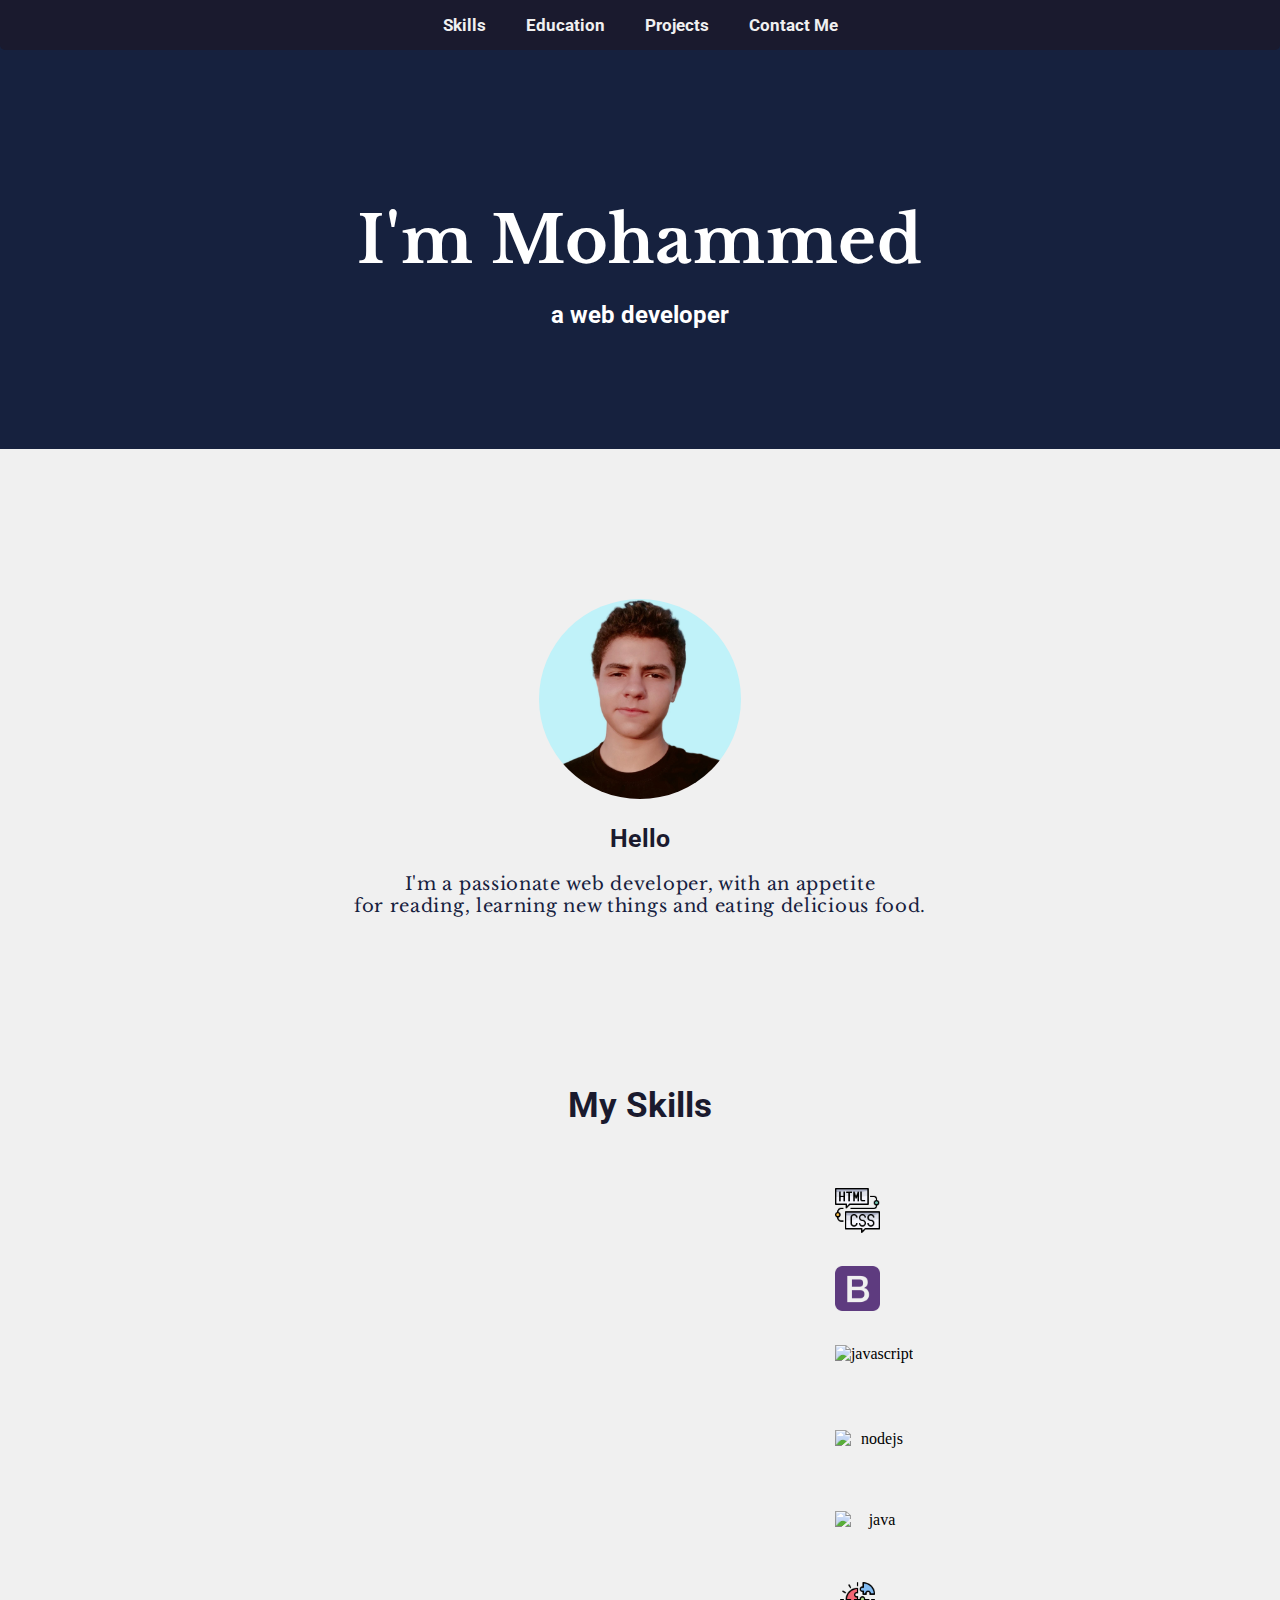
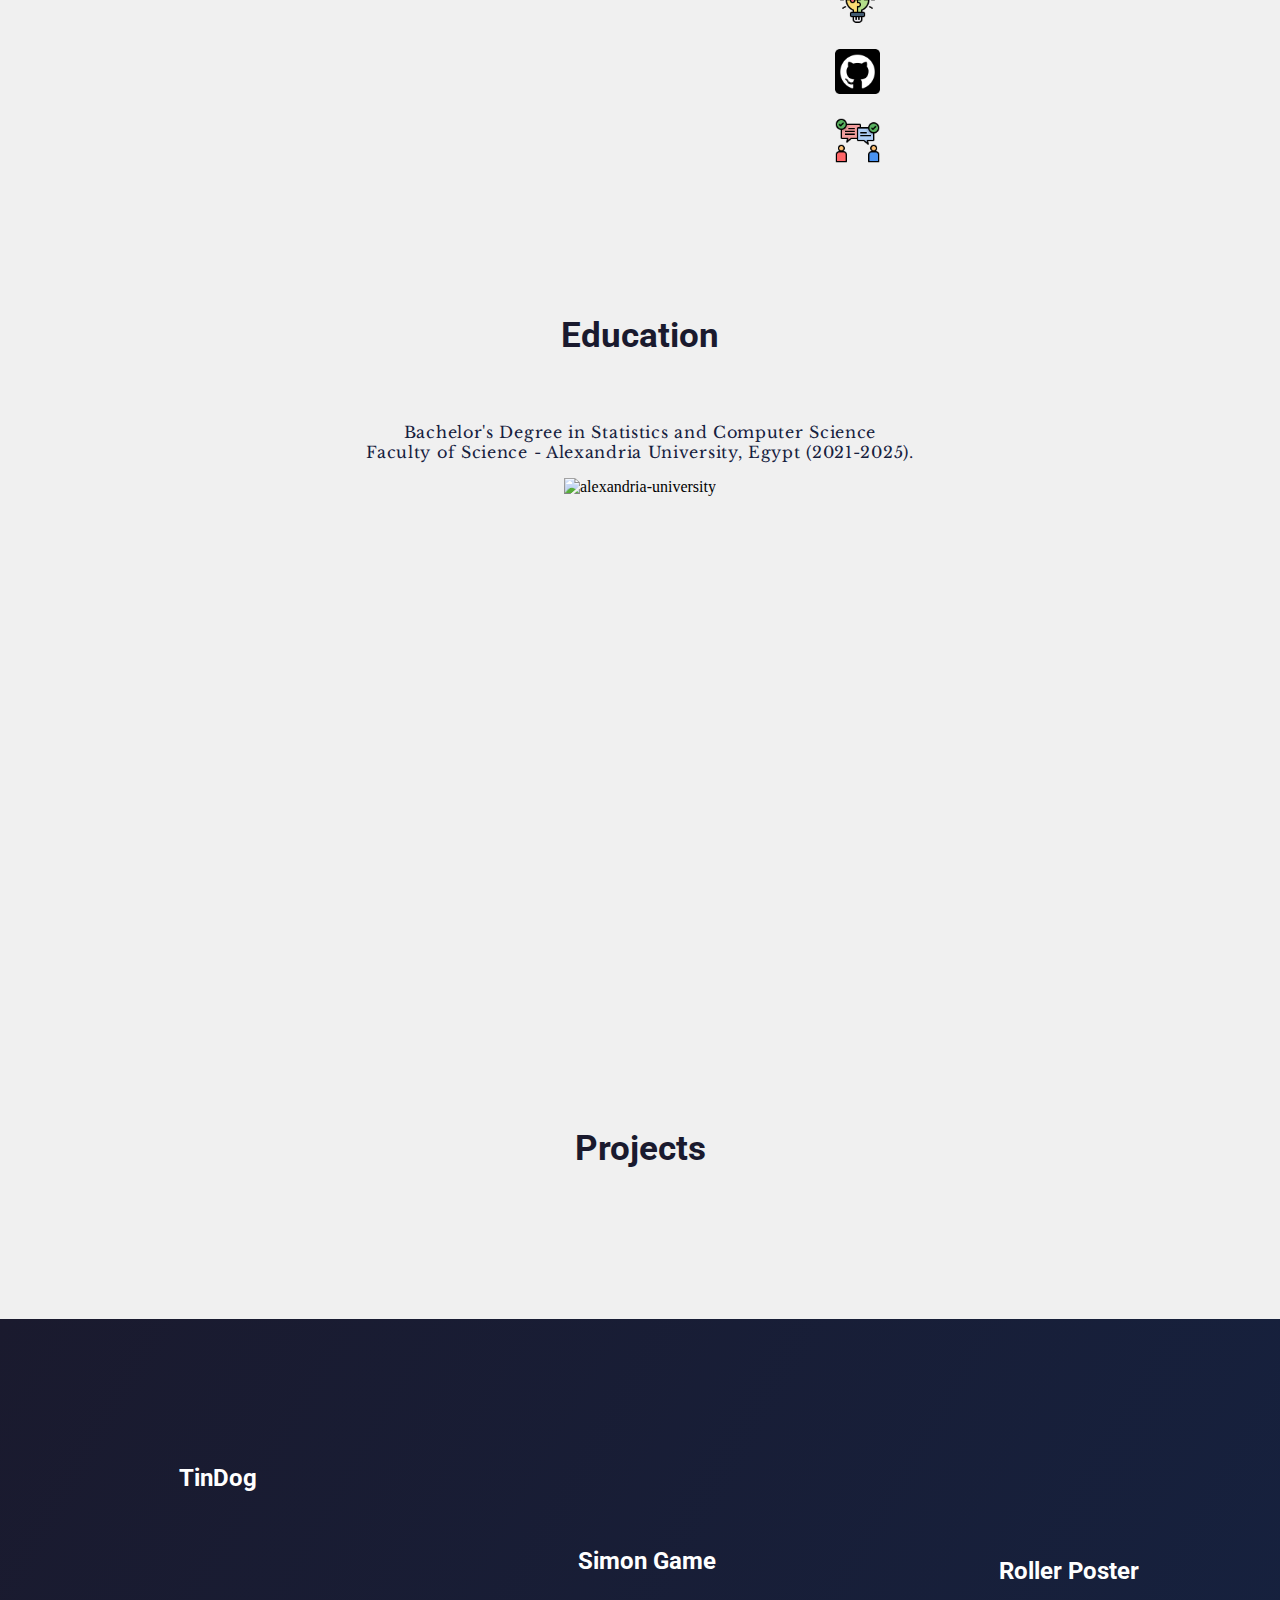
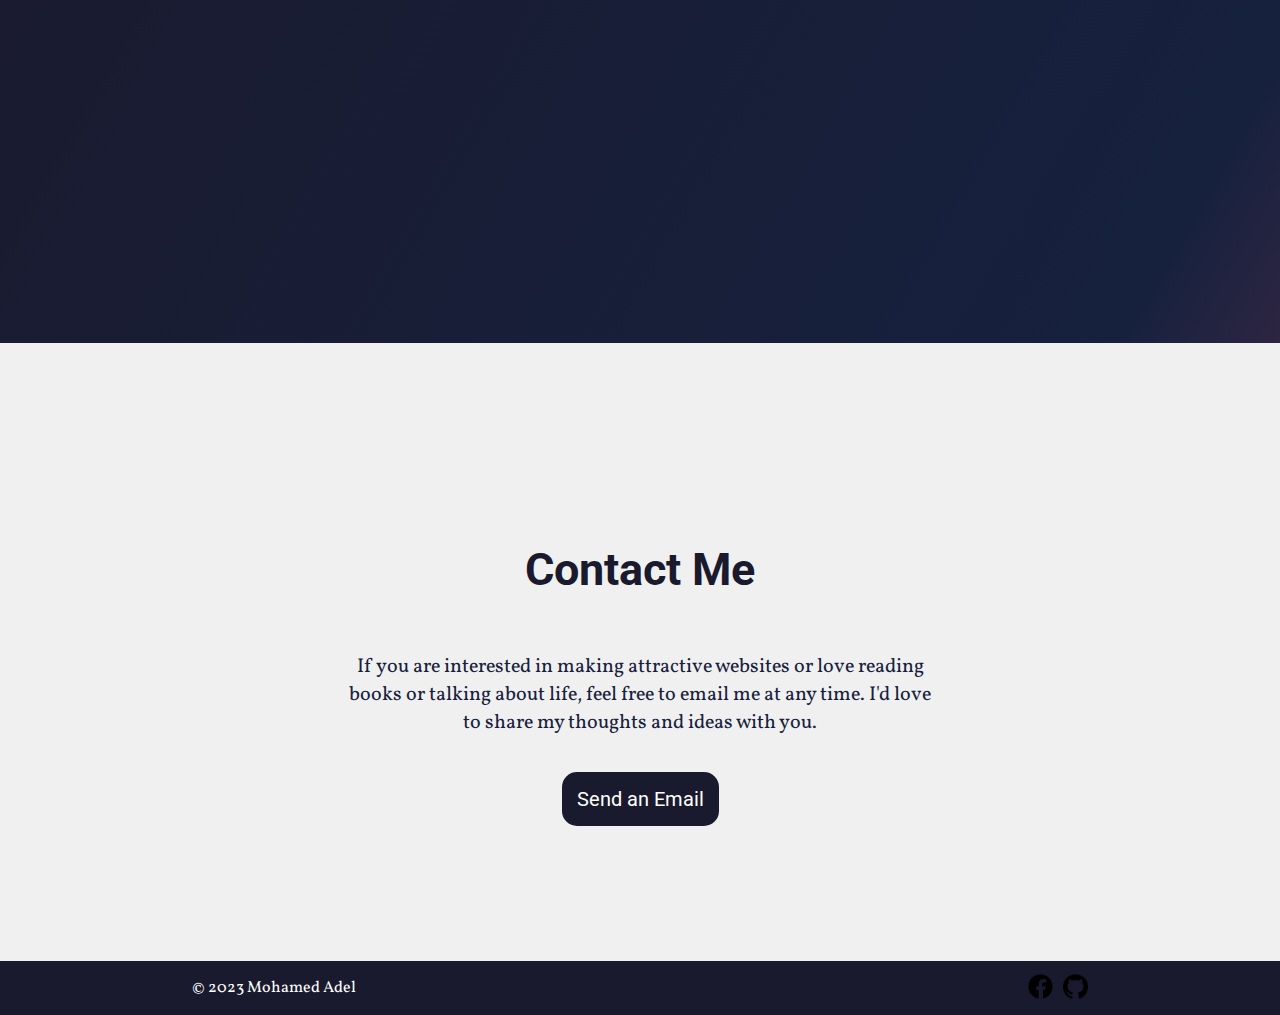
==== commit 6c323f2b: "Change color palette and optimize animations" ====
--- a/index.html
+++ b/index.html
@@ -5,16 +5,17 @@
     <meta name="viewport" content="width=device-width, initial-scale=1.0">
     <link rel="preconnect" href="https://fonts.googleapis.com">
     <link href="https://fonts.googleapis.com/css2?family=Libre+Baskerville:ital,wght@0,400;0,700;1,400&family=Roboto:wght@400;700&family=Vollkorn&display=swap" rel="stylesheet">
+
     <link rel="stylesheet" href="./style.css">
     <title>Mohamed Adel</title>
 </head>
 <body>
     <!-- navbar -->
     <div class="nav roboto-text">
-        <div><a class="skills" href="javascript:void(0)">Skills</a></div>
-        <div><a class="education" href="javascript:void(0)">Education</a></div>
-        <div><a class="projects-h2" href="javascript:void(0)">Projects</a></div>
-        <div><a class="contact" href="javascript:void(0)">Contact Me</a></div>
+        <div><a class="skills">Skills</a></div>
+        <div><a class="education">Education</a></div>
+        <div><a class="projects-h2">Projects</a></div>
+        <div><a class="contact">Contact Me</a></div>
     </div>
     <!-- Top Hero -->
     <div class="top-container" id="top">
@@ -24,7 +25,7 @@
     <!-- Bio -->
     <div class="middle">
         <img src="./images/profile-img.jpg" alt="profile" class="profile">
-        <h2 class="roboto-text not-rotated">Hello</h2>
+        <h2 class="roboto-text not-rotated" style="color: var(--primary-color);">Hello</h2>
         <p class="libre-text middle-p">I'm a passionate web developer, with an appetite <span><br></span>for reading, learning new things and eating delicious food.</p>
     </div>
     <!-- Skills  -->
@@ -33,35 +34,35 @@
         <div class="skill-field hidden">    
             <p class="libre-text">Using HTML and CSS to create beautiful and responsive websites</p>
         </div>
-        <img class="hiddenR" src="./images/html-css.png" alt="html&css" height="45px">
+        <img src="./images/html-css.png" alt="html&css" height="45px">
         <div class="skill-field hidden">    
             <p class="libre-text">Creating websites using Bootstrap</p>
         </div>
-        <img class="hiddenR" src="./images/bootstrap.png" alt="bootstrap" height="45px">
+        <img src="./images/bootstrap.png" alt="bootstrap" height="45px">
         <div class="skill-field hidden">    
             <p class="libre-text">Making powerful and dynamic websites using Javascript and JQuery</p>
         </div>
-        <img class="hiddenR" src="./images/javascript.png" alt="javascript" height="45px">
+        <img src="./images/javascript.png" alt="javascript" height="45px">
         <div class="skill-field hidden">    
             <p class="libre-text">Using Node.js, Express.js and EJS to create web applications</p>
         </div>
-        <img class="hiddenR" src="./images/nodejs.png" alt="nodejs" height="50px">
+        <img src="./images/nodejs.png" alt="nodejs" height="50px">
         <div class="skill-field hidden">
             <p class="libre-text">Backend programming using Java</p>
         </div>
-        <img class="hiddenR" src="./images/java.png" alt="java" height="45px">
+        <img src="./images/java.png" alt="java" height="45px">
         <div class="skill-field hidden">
             <p class="libre-text">Problem solving skills</p>
         </div>
-        <img class="hiddenR" src="./images/problem-solving.png" alt="problem-solving" height="45px">
+        <img src="./images/problem-solving.png" alt="problem-solving" height="45px">
         <div class="skill-field hidden">
             <p class="libre-text">Efficient use of Git and Github</p>
         </div>
-        <img class="hiddenR" src="./images/github.png" alt="github" height="45px">
+        <img src="./images/github.png" alt="github" height="45px">
         <div class="skill-field hidden">
             <p class="libre-text">Communication skills</p>
         </div>
-        <img class="hiddenR" src="./images/communication.png" alt="communication" height="45px">
+        <img src="./images/communication.png" alt="communication" height="45px">
     </div>
     
     <!-- Eduaction -->
@@ -73,28 +74,28 @@
         <img class="univ-image" src="./images/alexandria-univ.jpg" alt="alexandria-university" height="500px">
     </div>
     <!-- Projects -->
-    <div class="gradient-background" id="projects-outer">
-        <h2 class="roboto-text" id="projects-h2">Projects</h2>
+    <h2 class="roboto-text" id="projects-h2">Projects</h2>
+    <div class="gradient-background " id="projects-outer">
         <div id="projects">
-            <div class="">
-                <h2>TinDog</h2>
+            <div >
+                <h2 class="roboto-text">TinDog</h2>
                 <div class="image-portrait hidden">
                     <a href="./public/TinDog/index.html"><img src="./images/tindog.png" alt="tindog" height="200px"></a>
                     
                 </div>
                 <p class="libre-text hidden">Playful dog dating app, made with Bootstrap</p>
             </div>
-            <div class="">
-                <h2>Simon Game</h2>
+            <div>
+                <h2 class="roboto-text">Simon Game</h2>
                 <div class="image-portrait hidden">
                     <a href="./public/Simon Game/index.html"><img src="./images/simon-game.png" alt="simon-game" height="200px"></a>
                 </div>
                 <p class="libre-text hidden">Challenge your short-term memory with the Simon Game, made using Javascript and JQuery</p>
             </div>
-            <div class="">
-                <h2>Roller Poster</h2>
+            <div>
+                <h2 class="roboto-text">Roller Poster</h2>
                 <div class="image-portrait hidden">
-                    <a href="https://github.com/MohamedAdelMohamedMetwaley/blog-website"><img class="big-image" src="./images/Blog-Website.png" alt="blog" height="200px"></a>
+                    <a href="https://rollerposter.cyclic.app/"><img class="big-image" src="./images/Blog-Website.png" alt="blog" height="200px"></a>
                 </div>
                 <p class="libre-text hidden">Blog web application, made using Node.js, Express.js and EJS</p> 
             </div>
@@ -119,27 +120,35 @@
     </div>
 </body>
 <script>
-    // console.log(document.querySelector("[target='skills']").target)
     const observer = new IntersectionObserver((entries) => {
         entries.forEach((entry) => {
             entry.target.classList.toggle('show', entry.isIntersecting);
-        })
-    })
+        });
+    }, {
+        rootMargin: "0px 0px -10% 0px"
+    });
+
     const observerRotate = new IntersectionObserver((entries) => {
         entries.forEach((entry) => {
-            if(entry.isIntersecting)
+            if (entry.isIntersecting) {
                 entry.target.classList.add('rotate');
-        })
-    })
-    const hiddenElements = document.querySelectorAll(".hidden, .hiddenR")
+            }
+        });
+    });
+
+    const hiddenElements = document.querySelectorAll(".hidden");
     const rotateElements = document.querySelector(".not-rotated");
-    observerRotate.observe(rotateElements)
-    hiddenElements.forEach((el) => observer.observe(el))
-    const navButtons = document.querySelectorAll(".nav a");
-    navButtons.forEach((btn) => {
+
+    observerRotate.observe(rotateElements);
+    hiddenElements.forEach((el) => observer.observe(el));
+
+    document.querySelectorAll(".nav a").forEach((btn) => {
         btn.addEventListener("click", (event) => {
-            document.getElementById(event.target.classList[0]).scrollIntoView();
-        })
-    })
+            event.preventDefault();
+            document.getElementById(event.target.classList[0]).scrollIntoView({ behavior: 'smooth' });
+            console.log("smooth");
+        });
+    });
+
 </script>
 </html>--- a/style.css
+++ b/style.css
@@ -1,3 +1,11 @@
+:root {
+    --primary-color: #1A1A2E;
+    --secondary-color: #16213E;
+    --accent-color: #E94560;
+    --background-color: #F0F0F0;
+    --text-color: #FFFFFF;
+}
+
 html{
     scroll-behavior: smooth;
     scroll-padding: 10rem;
@@ -6,7 +14,7 @@
 
 body{
     margin: 0;
-    background-color: #EEEEEE;
+    background-color: var(--background-color);
     display: flex;
     flex-direction: column;
     align-items: center;
@@ -23,8 +31,7 @@
     position: fixed;
     top: 0;
     border-radius: 0px 0px 5px 5px;
-    background-color: #222831;
-    color: #EEEEEE;
+    background-color: var(--primary-color);
     /* margin: -29px -1px; */
     padding: 15px 10px;
     font-size: 17px;
@@ -36,17 +43,22 @@
 
 
 .nav a{
-    color: #00ADB5;
+    color: var(--background-color);
     font-weight: bold;
     margin: 10px 5px;
+    cursor: pointer;
+}
+.nav a:hover{
+    color: var(--accent-color);
+    transition-duration: 0.2s;
 }
 a{
     text-decoration: none;
 }
 .top-container{
     text-align: center;
-    background-color: #00ADB5;
-    color: #222831;
+    background-color: var(--secondary-color);
+    color: var(--text-color);
     padding: 200px 30px 100px 30px;
     -webkit-box-sizing: border-box;
     -moz-box-sizing: border-box;
@@ -76,7 +88,7 @@
     font-family: 'Vollkorn', serif;
 }
 .middle-h2{
-    color: #00ADB5;
+    color: var(--primary-color);
     font-size: 35px;
     width: fit-content;
     margin-top: 150px;
@@ -97,7 +109,7 @@
 .skill-field{
     background-color: #A0ACAD70;
     border-radius: 10px;
-    color: #046368;
+    color: var(--secondary-color);
     font-weight: bold;
     font-size: 15px;
     padding: 0 3px;
@@ -108,7 +120,7 @@
     align-items: center;
 }
 .gradient-background {
-    background: linear-gradient(300deg, #159895, #1A5F7A, #002B5B);
+    background: linear-gradient(300deg, var(--accent-color), var(--secondary-color), var(--primary-color));
     background-size: 180% 180%;
     animation: gradient-animation 18s ease infinite;
 }
@@ -125,24 +137,28 @@
     align-items: center;
     text-align: center;
     font-weight: bold;
-    color: #EEEEEE;
-    padding-bottom: 125px;
+    color: var(--text-color) ;
+    padding: 125px 0;
 }
 #projects-h2{
-    margin-left: auto;
-    margin-right: auto;
-    left: 0;
-    right: 0;
-    text-align: center;
-    color: #00ADB5;
+    color: var(--primary-color);
     font-size: 35px;
     width: fit-content;
-    margin: 75px auto;
-}
-
+    margin-top: 150px;
+    margin-bottom: 0px;
+}
+#projects p, #footer p{
+    color: var(--text-color)
+}
 .image-portrait{
     padding: 10px;
-    border: 5px double #EEEEEE;
+    border: 5px double var(--background-color) ;
+}
+.image-portrait img {
+    transition: 0.5s;
+}
+.image-portrait img:hover{
+    height: 225px;
 }
 
 #projects p{
@@ -154,7 +170,7 @@
 .contact-h2{
     display: block;
     width: auto;
-    color: #3025cd;
+    color: var(--primary-color);
     font-size: 45px;
     margin-top: 200px;
     
@@ -174,20 +190,23 @@
 
 .contact-btn {
     border-radius: 15px;
-    background-color: #046e92;
-    color: #EEEEEE;
+    background-color: var(--primary-color);
+    color: var(--text-color) ;
     font-weight: normal;
     font-size: 20px;
     padding: 15px;
     transition: 0.3s;
 }
 .contact-btn:hover{
-    background-color: #00ADB5;
+    background-color: var(--accent-color);
+}
+p{
+    color: var(--secondary-color);
 }
 
 #footer{
-    background-color: #046e92;
-    color: #EEEEEE;
+    background-color: var(--primary-color);
+    color: var(--text-color);
     display: flex;
     align-items: center;
     justify-content: space-between;
@@ -210,18 +229,12 @@
     transition: all 0.75s;
 }
 
-.hidden, .hiddenR{
+.hidden{
     opacity: 0;
     filter: blur(3px);
-    transition: all 1.5s;
-}
-
-.hidden{
-    transform: translate(-100%);
-}
-.hiddenR{
-    transform: translate(100%);
-}
+    transform: translate(-10%);
+}
+
 .show{
     opacity: 1;
     filter: blur(0px);
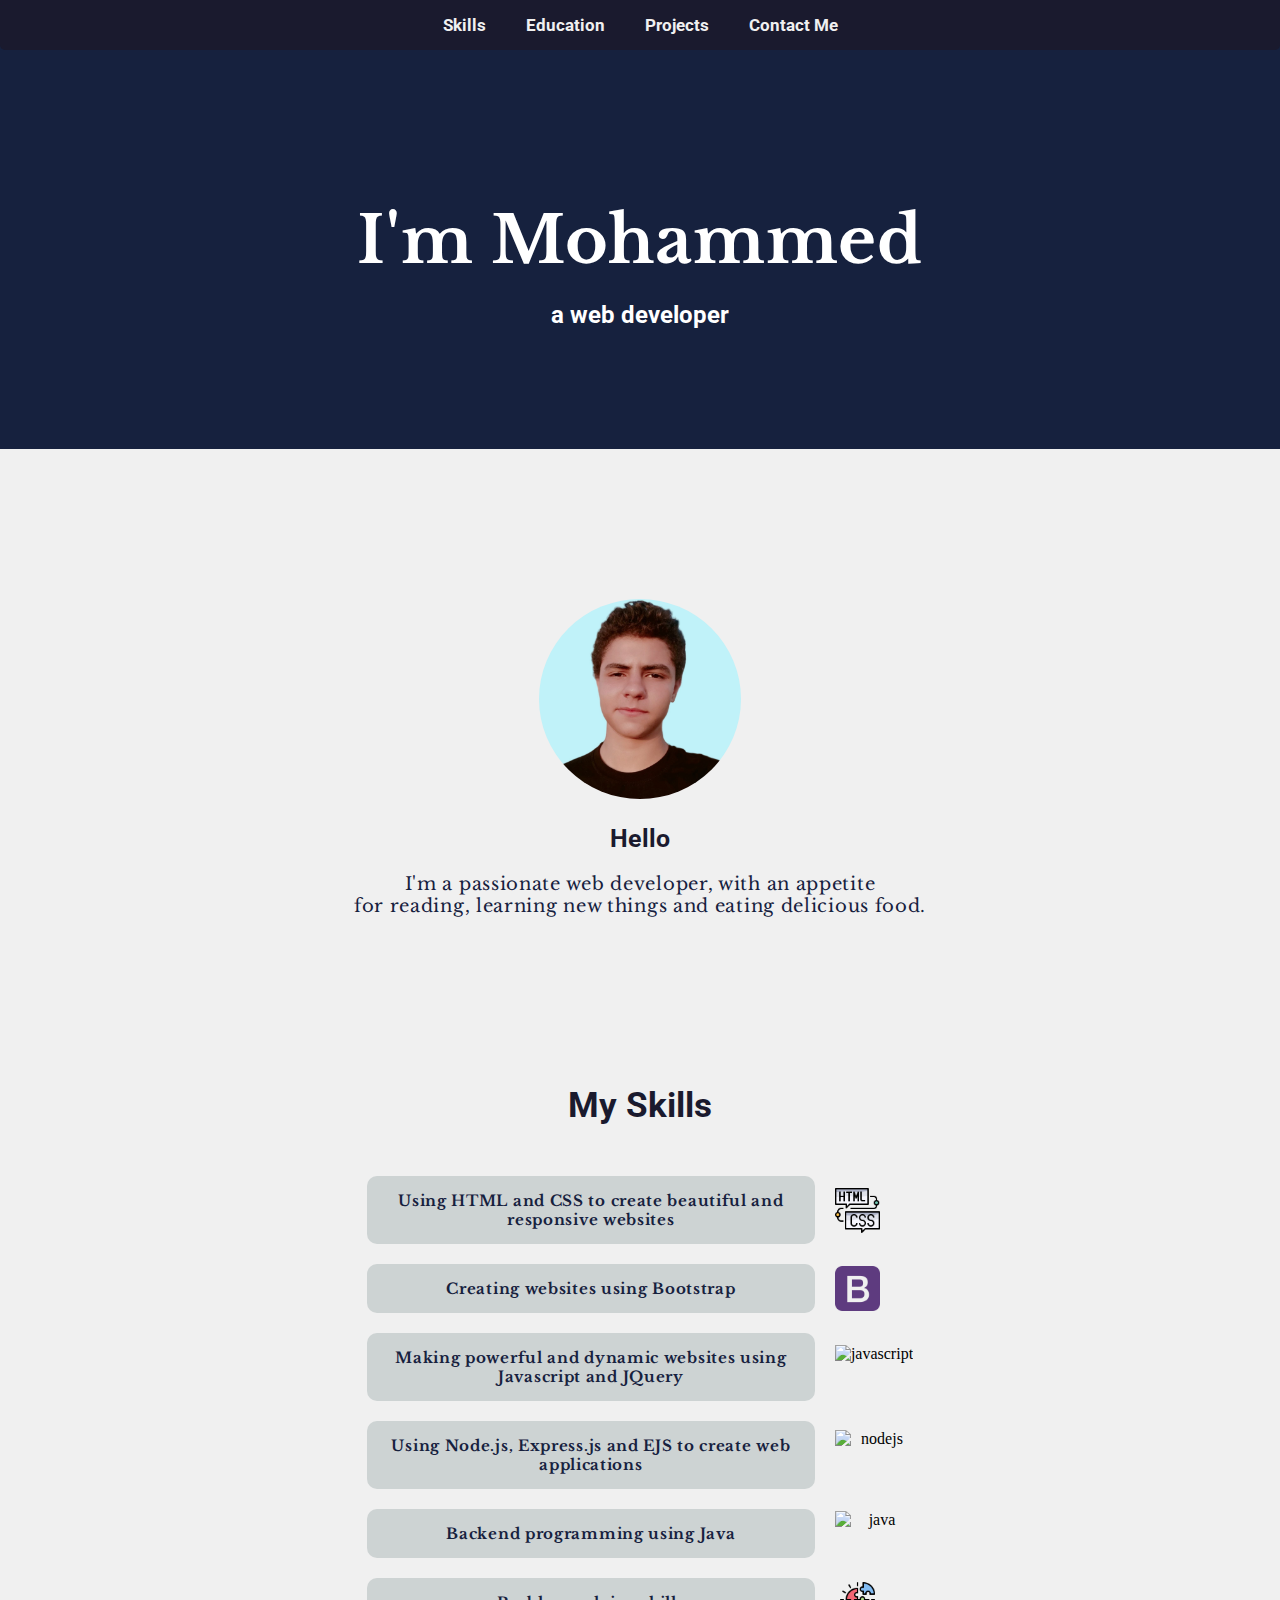
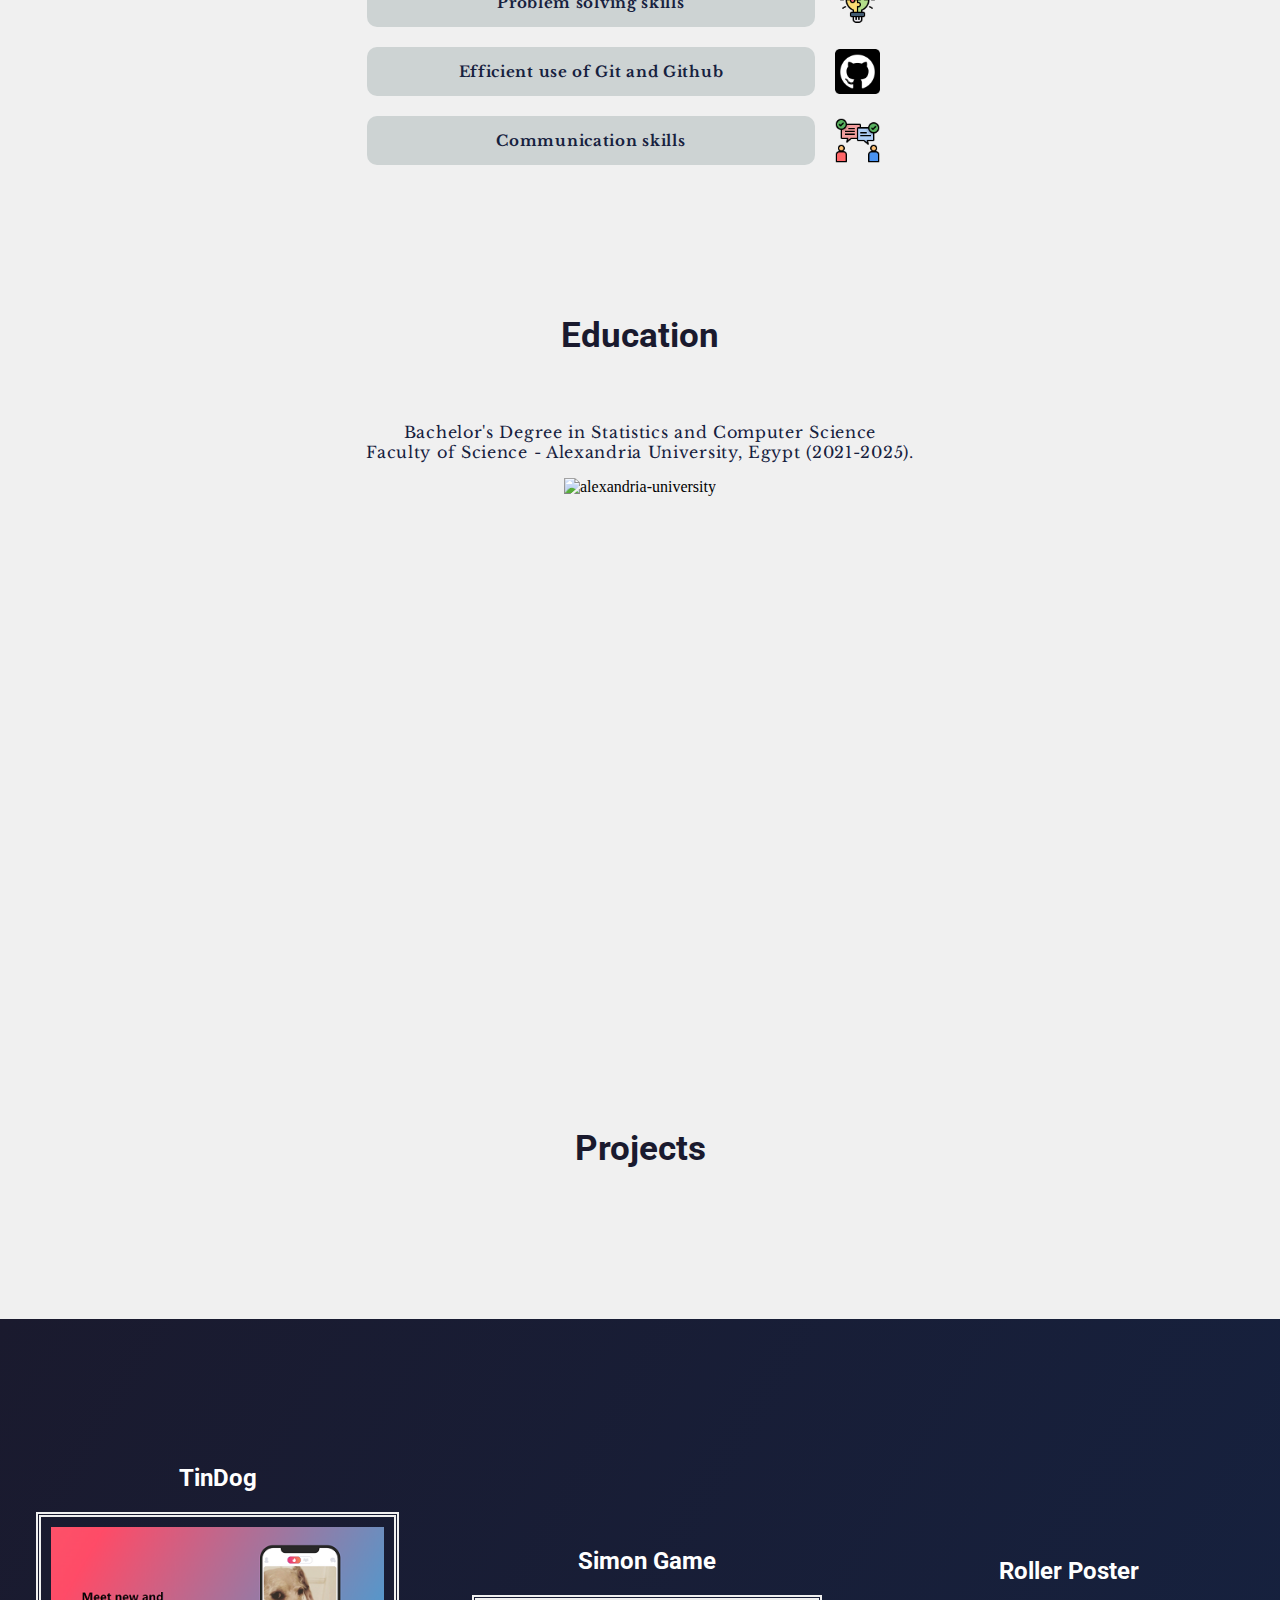
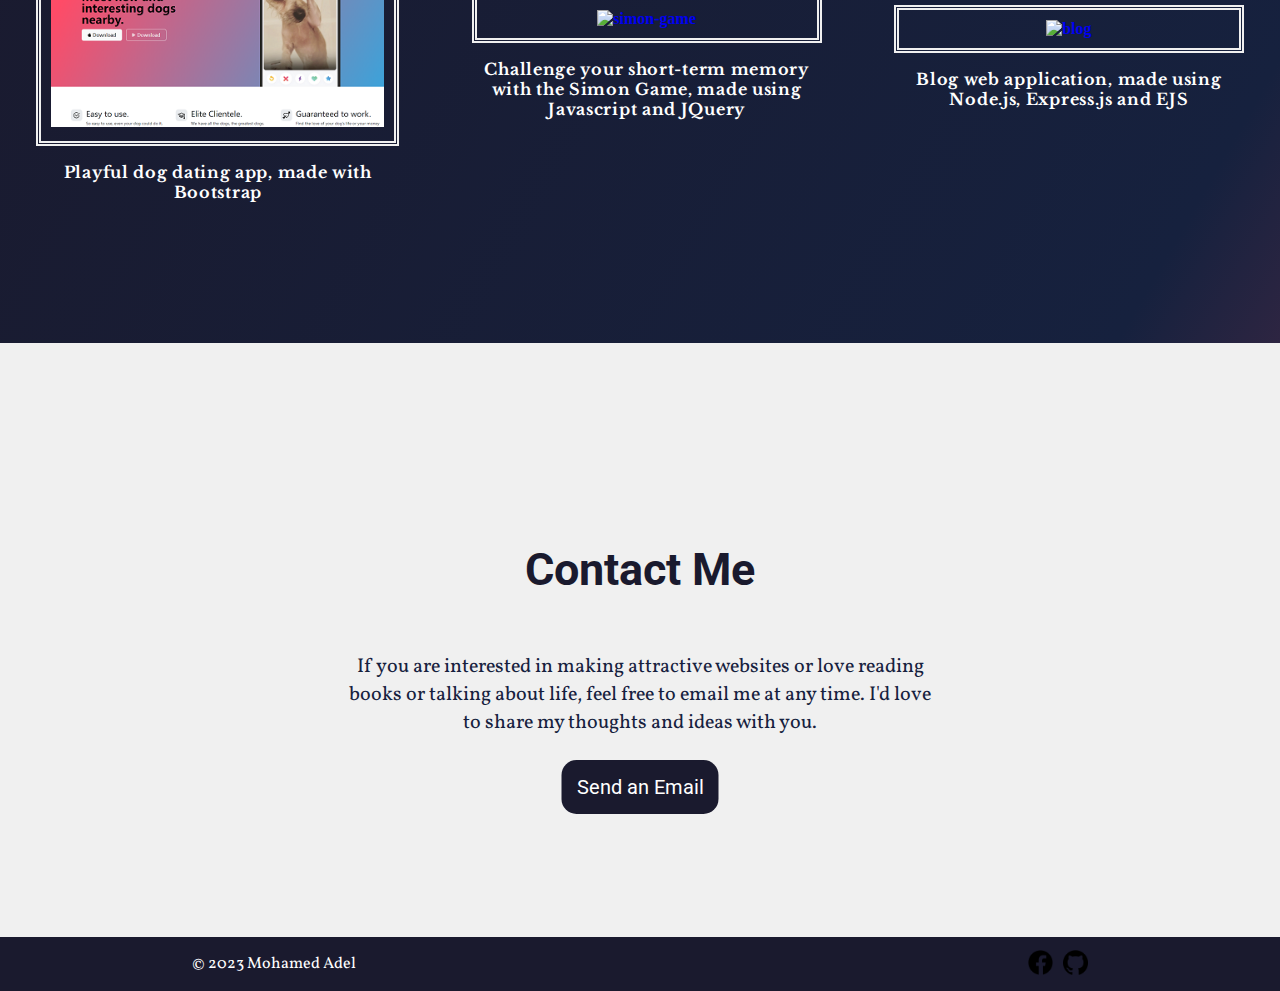
==== commit 6eb9dfb8: "rework animations to work with pure CSS" ====
--- a/index.html
+++ b/index.html
@@ -1,154 +1,231 @@
 <!DOCTYPE html>
 <html lang="en">
-<head>
-    <meta charset="UTF-8">
-    <meta name="viewport" content="width=device-width, initial-scale=1.0">
-    <link rel="preconnect" href="https://fonts.googleapis.com">
-    <link href="https://fonts.googleapis.com/css2?family=Libre+Baskerville:ital,wght@0,400;0,700;1,400&family=Roboto:wght@400;700&family=Vollkorn&display=swap" rel="stylesheet">
-
-    <link rel="stylesheet" href="./style.css">
+  <head>
+    <meta charset="UTF-8" />
+    <meta name="viewport" content="width=device-width, initial-scale=1.0" />
+    <link rel="preconnect" href="https://fonts.googleapis.com" />
+    <link
+      href="https://fonts.googleapis.com/css2?family=Libre+Baskerville:ital,wght@0,400;0,700;1,400&family=Roboto:wght@400;700&family=Vollkorn&display=swap"
+      rel="stylesheet"
+    />
+
+    <link rel="stylesheet" href="./style.css" />
     <title>Mohamed Adel</title>
-</head>
-<body>
+  </head>
+  <body>
     <!-- navbar -->
     <div class="nav roboto-text">
-        <div><a class="skills">Skills</a></div>
-        <div><a class="education">Education</a></div>
-        <div><a class="projects-h2">Projects</a></div>
-        <div><a class="contact">Contact Me</a></div>
+      <div><a id="section1" class="skills">Skills</a></div>
+      <div><a id="section2" class="education">Education</a></div>
+      <div><a id="section3" class="projects-h2">Projects</a></div>
+      <div><a id="section4" class="contact">Contact Me</a></div>
     </div>
     <!-- Top Hero -->
     <div class="top-container" id="top">
-        <h1 class="top-text libre-text">I'm Mohammed</h1>
-        <h2 class="roboto-text top-secondary-text">a web developer</h2>
+      <h1 class="top-text libre-text">I'm Mohammed</h1>
+      <h2 class="roboto-text top-secondary-text">a web developer</h2>
     </div>
     <!-- Bio -->
     <div class="middle">
-        <img src="./images/profile-img.jpg" alt="profile" class="profile">
-        <h2 class="roboto-text not-rotated" style="color: var(--primary-color);">Hello</h2>
-        <p class="libre-text middle-p">I'm a passionate web developer, with an appetite <span><br></span>for reading, learning new things and eating delicious food.</p>
+      <img src="./images/profile-img.jpg" alt="profile" class="profile" />
+      <h2 class="roboto-text not-rotated" style="color: var(--primary-color)">
+        Hello
+      </h2>
+      <p class="libre-text middle-p popUp">
+        I'm a passionate web developer, with an appetite<br />for reading,
+        learning new things and eating delicious food.
+      </p>
     </div>
     <!-- Skills  -->
-    <h2 class="middle-h2 roboto-text">My Skills</h2>
-    <div class="middle" id="skills">
-        <div class="skill-field hidden">    
-            <p class="libre-text">Using HTML and CSS to create beautiful and responsive websites</p>
+    <h2 class="middle-h2 roboto-text popUp">My Skills</h2>
+    <div class="middle section" id="skills">
+      <div class="skill-field autoShow">
+        <p class="libre-text">
+          Using HTML and CSS to create beautiful and responsive websites
+        </p>
+      </div>
+      <img
+        class="autoShow"
+        src="./images/html-css.png"
+        alt="html&css"
+        height="45px"
+      />
+      <div class="skill-field autoShow">
+        <p class="libre-text">Creating websites using Bootstrap</p>
+      </div>
+      <img
+        class="autoShow"
+        src="./images/bootstrap.png"
+        alt="bootstrap"
+        height="45px"
+      />
+      <div class="skill-field autoShow">
+        <p class="libre-text">
+          Making powerful and dynamic websites using Javascript and JQuery
+        </p>
+      </div>
+      <img
+        class="autoShow"
+        src="./images/javascript.png"
+        alt="javascript"
+        height="45px"
+      />
+      <div class="skill-field autoShow">
+        <p class="libre-text">
+          Using Node.js, Express.js and EJS to create web applications
+        </p>
+      </div>
+      <img
+        class="autoShow"
+        src="./images/nodejs.png"
+        alt="nodejs"
+        height="50px"
+      />
+      <div class="skill-field autoShow">
+        <p class="libre-text">Backend programming using Java</p>
+      </div>
+      <img class="autoShow" src="./images/java.png" alt="java" height="45px" />
+      <div class="skill-field autoShow">
+        <p class="libre-text">Problem solving skills</p>
+      </div>
+      <img
+        class="autoShow"
+        src="./images/problem-solving.png"
+        alt="problem-solving"
+        height="45px"
+      />
+      <div class="skill-field autoShow">
+        <p class="libre-text">Efficient use of Git and Github</p>
+      </div>
+      <img
+        class="autoShow"
+        src="./images/github.png"
+        alt="github"
+        height="45px"
+      />
+      <div class="skill-field autoShow">
+        <p class="libre-text">Communication skills</p>
+      </div>
+      <img
+        class="autoShow"
+        src="./images/communication.png"
+        alt="communication"
+        height="45px"
+      />
+    </div>
+
+    <!-- Eduaction -->
+    <h2 class="middle-h2 roboto-text popUp">Education</h2>
+    <div class="middle section" id="education">
+      <p class="univ-description libre-text">
+        Bachelor's Degree in Statistics and Computer Science
+        <span><br /></span> Faculty of Science - Alexandria University, Egypt
+        (2021-2025).
+      </p>
+      <img
+        class="univ-image"
+        src="./images/alexandria-univ.jpg"
+        alt="alexandria-university"
+        height="500px"
+      />
+    </div>
+    <!-- Projects -->
+    <h2 class="roboto-text popUp" id="projects-h2">Projects</h2>
+    <div class="gradient-background section" id="projects-outer">
+      <div id="projects">
+        <div>
+          <h2 class="roboto-text">TinDog</h2>
+          <div class="image-portrait">
+            <a href="./public/TinDog/index.html"
+              ><img src="./images/tindog.png" alt="tindog" height="200px"
+            /></a>
+          </div>
+          <p class="libre-text">Playful dog dating app, made with Bootstrap</p>
         </div>
-        <img src="./images/html-css.png" alt="html&css" height="45px">
-        <div class="skill-field hidden">    
-            <p class="libre-text">Creating websites using Bootstrap</p>
+        <div>
+          <h2 class="roboto-text">Simon Game</h2>
+          <div class="image-portrait">
+            <a href="./public/Simon Game/index.html"
+              ><img
+                src="./images/simon-game.png"
+                alt="simon-game"
+                height="200px"
+            /></a>
+          </div>
+          <p class="libre-text">
+            Challenge your short-term memory with the Simon Game, made using
+            Javascript and JQuery
+          </p>
         </div>
-        <img src="./images/bootstrap.png" alt="bootstrap" height="45px">
-        <div class="skill-field hidden">    
-            <p class="libre-text">Making powerful and dynamic websites using Javascript and JQuery</p>
+        <div>
+          <h2 class="roboto-text">Roller Poster</h2>
+          <div class="image-portrait">
+            <a href="https://rollerposter.cyclic.app/"
+              ><img
+                class="big-image"
+                src="./images/Blog-Website.png"
+                alt="blog"
+                height="200px"
+            /></a>
+          </div>
+          <p class="libre-text">
+            Blog web application, made using Node.js, Express.js and EJS
+          </p>
         </div>
-        <img src="./images/javascript.png" alt="javascript" height="45px">
-        <div class="skill-field hidden">    
-            <p class="libre-text">Using Node.js, Express.js and EJS to create web applications</p>
-        </div>
-        <img src="./images/nodejs.png" alt="nodejs" height="50px">
-        <div class="skill-field hidden">
-            <p class="libre-text">Backend programming using Java</p>
-        </div>
-        <img src="./images/java.png" alt="java" height="45px">
-        <div class="skill-field hidden">
-            <p class="libre-text">Problem solving skills</p>
-        </div>
-        <img src="./images/problem-solving.png" alt="problem-solving" height="45px">
-        <div class="skill-field hidden">
-            <p class="libre-text">Efficient use of Git and Github</p>
-        </div>
-        <img src="./images/github.png" alt="github" height="45px">
-        <div class="skill-field hidden">
-            <p class="libre-text">Communication skills</p>
-        </div>
-        <img src="./images/communication.png" alt="communication" height="45px">
-    </div>
-    
-    <!-- Eduaction -->
-    <h2 class="middle-h2 roboto-text">Education</h2>
-    <div class="middle" id="education">
-        
-        <p class="univ-description libre-text">Bachelor's Degree in Statistics and Computer Science <span><br></span>
-        Faculty of Science - Alexandria University, Egypt (2021-2025).</p>
-        <img class="univ-image" src="./images/alexandria-univ.jpg" alt="alexandria-university" height="500px">
-    </div>
-    <!-- Projects -->
-    <h2 class="roboto-text" id="projects-h2">Projects</h2>
-    <div class="gradient-background " id="projects-outer">
-        <div id="projects">
-            <div >
-                <h2 class="roboto-text">TinDog</h2>
-                <div class="image-portrait hidden">
-                    <a href="./public/TinDog/index.html"><img src="./images/tindog.png" alt="tindog" height="200px"></a>
-                    
-                </div>
-                <p class="libre-text hidden">Playful dog dating app, made with Bootstrap</p>
-            </div>
-            <div>
-                <h2 class="roboto-text">Simon Game</h2>
-                <div class="image-portrait hidden">
-                    <a href="./public/Simon Game/index.html"><img src="./images/simon-game.png" alt="simon-game" height="200px"></a>
-                </div>
-                <p class="libre-text hidden">Challenge your short-term memory with the Simon Game, made using Javascript and JQuery</p>
-            </div>
-            <div>
-                <h2 class="roboto-text">Roller Poster</h2>
-                <div class="image-portrait hidden">
-                    <a href="https://rollerposter.cyclic.app/"><img class="big-image" src="./images/Blog-Website.png" alt="blog" height="200px"></a>
-                </div>
-                <p class="libre-text hidden">Blog web application, made using Node.js, Express.js and EJS</p> 
-            </div>
-        </div>
+      </div>
     </div>
 
     <!-- Contact Me -->
-    <h2 class="contact-h2 roboto-text">Contact Me</h2>
-    <div id="contact">
-        <p class="vollkorn-text">If you are interested in making attractive websites or love reading books or talking about life, feel free to email me at any time. I'd love to share my thoughts and ideas with you.</p>
-        <div class="roboto-text"><a class="contact-btn" href="mailto:mohamedadelzmd@gmail.com">Send an Email</a></div>
+    <h2 class="contact-h2 roboto-text popUp">Contact Me</h2>
+    <div style="position: relative" class="section" id="contact">
+      <p class="vollkorn-text">
+        If you are interested in making attractive websites or love reading
+        books or talking about life, feel free to email me at any time. I'd love
+        to share my thoughts and ideas with you.
+      </p>
+      <div class="roboto-text">
+        <a class="contact-btn" href="mailto:mohamedadelzmd@gmail.com"
+          >Send an Email</a
+        >
+      </div>
     </div>
     <!-- Footer -->
     <div id="footer">
-        <p class="vollkorn-text">© 2023 Mohamed Adel</p>
-        <div>
-            <a href="https://github.com/MohamedAdelMohamedMetwaley"><img src="./images/githubLink.png" alt="github" height="25px"></a>
-        <a href="https://www.facebook.com/profile.php?id=100014562786354"><img src="./images/facebook.png" alt="facebook" height="25px"></a>
-        <a href=""><img src="" alt=""></a>
-        </div>
-        
-    </div>
-</body>
-<script>
-    const observer = new IntersectionObserver((entries) => {
-        entries.forEach((entry) => {
-            entry.target.classList.toggle('show', entry.isIntersecting);
-        });
-    }, {
-        rootMargin: "0px 0px -10% 0px"
+      <p class="vollkorn-text">© 2023 Mohamed Adel</p>
+      <div>
+        <a href="https://github.com/MohamedAdelMohamedMetwaley"
+          ><img src="./images/githubLink.png" alt="github" height="25px"
+        /></a>
+        <a href="https://www.facebook.com/profile.php?id=100014562786354"
+          ><img src="./images/facebook.png" alt="facebook" height="25px"
+        /></a>
+        <a href=""><img src="" alt="" /></a>
+      </div>
+    </div>
+  </body>
+  <script>
+    const observerRotate = new IntersectionObserver((entries) => {
+      entries.forEach((entry) => {
+        if (entry.isIntersecting) {
+          entry.target.classList.add("rotate");
+        }
+      });
     });
 
-    const observerRotate = new IntersectionObserver((entries) => {
-        entries.forEach((entry) => {
-            if (entry.isIntersecting) {
-                entry.target.classList.add('rotate');
-            }
-        });
+    const rotateElements = document.querySelector(".not-rotated");
+    observerRotate.observe(rotateElements);
+
+    const sections = document.querySelectorAll(".section");
+    const navLinks = document.querySelectorAll(".nav a");
+
+    navLinks.forEach((btn) => {
+      btn.addEventListener("click", (event) => {
+        event.preventDefault();
+        document
+          .getElementById(event.target.classList[0])
+          .scrollIntoView({ behavior: "smooth" });
+        console.log("smooth");
+      });
     });
-
-    const hiddenElements = document.querySelectorAll(".hidden");
-    const rotateElements = document.querySelector(".not-rotated");
-
-    observerRotate.observe(rotateElements);
-    hiddenElements.forEach((el) => observer.observe(el));
-
-    document.querySelectorAll(".nav a").forEach((btn) => {
-        btn.addEventListener("click", (event) => {
-            event.preventDefault();
-            document.getElementById(event.target.classList[0]).scrollIntoView({ behavior: 'smooth' });
-            console.log("smooth");
-        });
-    });
-
-</script>
-</html>+  </script>
+</html>
--- a/style.css
+++ b/style.css
@@ -1,328 +1,359 @@
 :root {
-    --primary-color: #1A1A2E;
-    --secondary-color: #16213E;
-    --accent-color: #E94560;
-    --background-color: #F0F0F0;
-    --text-color: #FFFFFF;
-}
-
-html{
-    scroll-behavior: smooth;
-    scroll-padding: 10rem;
-    margin: 0;
-}
-
-body{
-    margin: 0;
-    background-color: var(--background-color);
-    display: flex;
+  --primary-color: #1a1a2e;
+  --secondary-color: #16213e;
+  --accent-color: #e94560;
+  --background-color: #f0f0f0;
+  --text-color: #ffffff;
+}
+
+.autoShow {
+  animation: autoShowAnimation both;
+  animation-timeline: view(75% 5%);
+}
+
+.popUp {
+  animation: popAnimation both;
+  animation-timeline: view(50% 5%);
+}
+@keyframes popAnimation {
+  from {
+    opacity: 0;
+    transform: translateY(200px) scale(0.3);
+  }
+  to {
+    opacity: 1;
+    transform: translateY(0) scale(1);
+  }
+}
+@keyframes autoShowAnimation {
+  from {
+    filter: blur(50px);
+    transform: scale(0.2);
+  }
+  to {
+    filter: blur(0px);
+    transform: scale(1);
+  }
+}
+
+html {
+  scroll-behavior: smooth;
+  scroll-padding: 10rem;
+  margin: 0;
+}
+
+body {
+  margin: 0;
+  background-color: var(--background-color);
+  display: flex;
+  flex-direction: column;
+  align-items: center;
+  justify-content: center;
+}
+body > * {
+  width: 100%;
+}
+.nav {
+  display: flex;
+  justify-content: center;
+  gap: 30px;
+  position: fixed;
+  top: 0;
+  border-radius: 0px 0px 5px 5px;
+  background-color: var(--primary-color);
+  /* margin: -29px -1px; */
+  padding: 15px 10px;
+  font-size: 17px;
+  -webkit-box-sizing: border-box;
+  -moz-box-sizing: border-box;
+  box-sizing: border-box;
+  z-index: 1;
+}
+
+.nav a {
+  color: var(--background-color);
+  font-weight: bold;
+  margin: 10px 5px;
+  cursor: pointer;
+}
+.nav a:hover {
+  color: var(--accent-color);
+  transition-duration: 0.2s;
+}
+.nav a.active {
+  color: var(--accent-color); /* Highlight color */
+  font-weight: bold;
+}
+a {
+  text-decoration: none;
+}
+.top-container {
+  text-align: center;
+  background-color: var(--secondary-color);
+  color: var(--text-color);
+  padding: 200px 30px 100px 30px;
+  -webkit-box-sizing: border-box;
+  -moz-box-sizing: border-box;
+  box-sizing: border-box;
+}
+.top-text {
+  font-size: 65px;
+  margin: 0;
+}
+.middle {
+  text-align: center;
+}
+
+.profile {
+  height: 200px;
+  border-radius: 50%;
+  margin-top: 150px;
+}
+.roboto-text {
+  font-family: "Roboto", sans-serif;
+}
+.libre-text {
+  font-family: "Libre Baskerville", serif;
+  letter-spacing: 0.7px;
+}
+.vollkorn-text {
+  font-family: "Vollkorn", serif;
+}
+.middle-h2 {
+  color: var(--primary-color);
+  font-size: 35px;
+  width: fit-content;
+  margin-top: 150px;
+  margin-bottom: 50px;
+}
+.middle-p {
+  font-size: large;
+}
+#skills {
+  width: 50%;
+  display: grid;
+  justify-content: center;
+  align-items: center;
+  gap: 20px;
+  grid-template-rows: auto auto auto;
+  grid-template-columns: 70% auto;
+}
+.skill-field {
+  background-color: #a0acad70;
+  border-radius: 10px;
+  color: var(--secondary-color);
+  font-weight: bold;
+  font-size: 15px;
+  padding: 0 3px;
+}
+#education {
+  display: flex;
+  flex-direction: column;
+  align-items: center;
+}
+.gradient-background {
+  background: linear-gradient(
+    300deg,
+    var(--accent-color),
+    var(--secondary-color),
+    var(--primary-color)
+  );
+  background-size: 180% 180%;
+  animation: gradient-animation 18s ease infinite;
+}
+
+#projects-outer {
+  margin-top: 150px;
+}
+
+#projects {
+  height: max-content;
+  display: flex;
+  flex-wrap: wrap;
+  justify-content: space-around;
+  align-items: center;
+  text-align: center;
+  font-weight: bold;
+  color: var(--text-color);
+  padding: 125px 0;
+}
+#projects-h2 {
+  color: var(--primary-color);
+  font-size: 35px;
+  width: fit-content;
+  margin-top: 150px;
+  margin-bottom: 0px;
+}
+#projects p,
+#footer p {
+  color: var(--text-color);
+}
+.image-portrait {
+  padding: 10px;
+  border: 5px double var(--background-color);
+}
+.image-portrait img {
+  transition: 0.5s;
+}
+.image-portrait img:hover {
+  height: 225px;
+}
+
+#projects p {
+  width: 350px;
+  margin-left: auto;
+  margin-right: auto;
+}
+
+.contact-h2 {
+  display: block;
+  width: auto;
+  color: var(--primary-color);
+  font-size: 45px;
+  margin-top: 200px;
+}
+#contact {
+  display: flex;
+  flex-direction: column;
+  align-items: center;
+  text-align: center;
+  margin-bottom: 150px;
+}
+#contact > p {
+  width: 600px;
+  font-size: 20px;
+  margin-bottom: 50px;
+}
+
+.contact-btn {
+  border-radius: 15px;
+  background-color: var(--primary-color);
+  color: var(--text-color);
+  font-weight: normal;
+  font-size: 20px;
+  padding: 15px;
+  transition: 0.3s;
+  position: absolute;
+  top: 100%;
+  left: 50%;
+  transform: translate(-50%, -50%);
+}
+.contact-btn:hover {
+  background-color: var(--accent-color);
+  transform: translate(-50%, -55%);
+}
+p {
+  color: var(--secondary-color);
+}
+
+#footer {
+  background-color: var(--primary-color);
+  color: var(--text-color);
+  display: flex;
+  align-items: center;
+  justify-content: space-between;
+}
+#footer > p {
+  padding-left: 15%;
+}
+#footer > div {
+  padding-right: 15%;
+  display: flex;
+  flex-direction: row-reverse;
+  gap: 10px;
+}
+.not-rotated {
+  font-size: 5px;
+}
+.rotate {
+  font-size: 25px;
+  rotate: 720deg;
+  transition: all 0.75s;
+}
+
+@media (prefers-reduced-motion: no-preference) {
+  .hidden,
+  .hiddenP {
+    transition: all 1s;
+  }
+}
+@keyframes gradient-animation {
+  0% {
+    background-position: 0% 50%;
+  }
+  50% {
+    background-position: 100% 50%;
+  }
+  100% {
+    background-position: 0% 50%;
+  }
+}
+@media (max-width: 830px) {
+  .nav {
+    justify-content: space-around;
+  }
+  #skills {
+    width: 100%;
+  }
+  .univ-image {
+    height: 400px;
+  }
+  #projects {
     flex-direction: column;
-    align-items: center;
-    justify-content: center;
-    
-}
-body > *{
-    width: 100%;
-}
-.nav{
-    display: flex;
-    justify-content: center;
-    gap: 30px;
-    position: fixed;
-    top: 0;
-    border-radius: 0px 0px 5px 5px;
-    background-color: var(--primary-color);
-    /* margin: -29px -1px; */
-    padding: 15px 10px;
-    font-size: 17px;
-    -webkit-box-sizing: border-box; 
-    -moz-box-sizing: border-box;    
-    box-sizing: border-box; 
-    z-index: 1;
-}
-
-
-.nav a{
-    color: var(--background-color);
-    font-weight: bold;
-    margin: 10px 5px;
-    cursor: pointer;
-}
-.nav a:hover{
-    color: var(--accent-color);
-    transition-duration: 0.2s;
-}
-a{
-    text-decoration: none;
-}
-.top-container{
-    text-align: center;
-    background-color: var(--secondary-color);
-    color: var(--text-color);
-    padding: 200px 30px 100px 30px;
-    -webkit-box-sizing: border-box;
-    -moz-box-sizing: border-box;
-    box-sizing: border-box; 
-}
-.top-text{
-    font-size: 65px;
-    margin: 0;
-}
-.middle{
-    text-align: center;
-}
-
-.profile{
+    justify-content: space-evenly;
+  }
+  #footer > p {
+    padding-left: 10%;
+  }
+  #footer > div {
+    padding-right: 10%;
+  }
+}
+@media (max-width: 676px) {
+  .nav {
+    font-size: 14px;
+  }
+  .top-text {
+    font-size: 40px;
+  }
+  .top-secondary-text {
+    font-size: 20px;
+  }
+  .univ-image {
     height: 200px;
-    border-radius: 50%;
-    margin-top: 150px;
-}
-.roboto-text{
-    font-family: 'Roboto', sans-serif;
-}
-.libre-text{
-    font-family: 'Libre Baskerville', serif;
-    letter-spacing: 0.7px;
-}
-.vollkorn-text{
-    font-family: 'Vollkorn', serif;
-}
-.middle-h2{
-    color: var(--primary-color);
-    font-size: 35px;
-    width: fit-content;
-    margin-top: 150px;
-    margin-bottom: 50px;
-}
-.middle-p{
-    font-size: large;
-}
-#skills{
-    width: 50%;
-    display: grid;
-    justify-content: center;
-    align-items: center;
-    gap: 20px;
-    grid-template-rows: auto auto auto;
-    grid-template-columns: 70% auto;
-}
-.skill-field{
-    background-color: #A0ACAD70;
-    border-radius: 10px;
-    color: var(--secondary-color);
-    font-weight: bold;
-    font-size: 15px;
-    padding: 0 3px;
-}
-#education{
-    display: flex;
-    flex-direction: column;
-    align-items: center;
-}
-.gradient-background {
-    background: linear-gradient(300deg, var(--accent-color), var(--secondary-color), var(--primary-color));
-    background-size: 180% 180%;
-    animation: gradient-animation 18s ease infinite;
-}
-
-#projects-outer{
-    margin-top: 150px;
-}
-
-#projects{
-    height: max-content;
-    display: flex;
-    flex-wrap: wrap;
-    justify-content: space-around;
-    align-items: center;
-    text-align: center;
-    font-weight: bold;
-    color: var(--text-color) ;
-    padding: 125px 0;
-}
-#projects-h2{
-    color: var(--primary-color);
-    font-size: 35px;
-    width: fit-content;
-    margin-top: 150px;
-    margin-bottom: 0px;
-}
-#projects p, #footer p{
-    color: var(--text-color)
-}
-.image-portrait{
-    padding: 10px;
-    border: 5px double var(--background-color) ;
-}
-.image-portrait img {
-    transition: 0.5s;
-}
-.image-portrait img:hover{
-    height: 225px;
-}
-
-#projects p{
-    width: 350px;
-    margin-left: auto;
-    margin-right: auto;
-}
-
-.contact-h2{
-    display: block;
-    width: auto;
-    color: var(--primary-color);
-    font-size: 45px;
-    margin-top: 200px;
-    
-}
-#contact{
-    display: flex;
-    flex-direction: column;
-    align-items: center;
-    text-align: center;
-    margin-bottom: 150px;
-}
-#contact > p{
-    width: 600px;
-    font-size: 20px;
-    margin-bottom: 50px;
-}
-
-.contact-btn {
-    border-radius: 15px;
-    background-color: var(--primary-color);
-    color: var(--text-color) ;
-    font-weight: normal;
-    font-size: 20px;
-    padding: 15px;
-    transition: 0.3s;
-}
-.contact-btn:hover{
-    background-color: var(--accent-color);
-}
-p{
-    color: var(--secondary-color);
-}
-
-#footer{
-    background-color: var(--primary-color);
-    color: var(--text-color);
-    display: flex;
-    align-items: center;
-    justify-content: space-between;
-}
-#footer > p{
-    padding-left: 15%;
-}
-#footer > div{
-    padding-right: 15%;
-    display: flex;
-    flex-direction: row-reverse;
-    gap: 10px;
-}
-.not-rotated{
-    font-size: 5px;
-}
-.rotate{
-    font-size: 25px;
-    rotate: 720deg;
-    transition: all 0.75s;
-}
-
-.hidden{
-    opacity: 0;
-    filter: blur(3px);
-    transform: translate(-10%);
-}
-
-.show{
-    opacity: 1;
-    filter: blur(0px);
-    transform: translate(0);
-}
-
-@media (prefers-reduced-motion: no-preference) {
-    .hidden {
-      transition: all 1s;
-    }
-}
-@keyframes gradient-animation {
-    0% {
-      background-position: 0% 50%;
-    }
-    50% {
-      background-position: 100% 50%;
-    }
-    100% {
-      background-position: 0% 50%;
-    }
-}
-@media (max-width: 830px){
-    .nav{
-        justify-content: space-around;
-    }
-    #skills{
-        width: 100%;
-    }
-    .univ-image{
-        height: 400px;
-    }
-    #projects{
-        flex-direction: column;
-        justify-content: space-evenly;
-    }
-    #footer > p{
-        padding-left: 10%;
-    }
-    #footer > div{
-        padding-right: 10%;
-    }
-}
-@media (max-width: 676px){
-    .nav{
-        font-size: 14px;
-    }
-    .top-text{
-        font-size: 40px;
-    }
-    .top-secondary-text{
-        font-size: 20px;
-    }
-    .univ-image{
-        height: 200px;
-    }
-    #education > p{
-        width: 80%;
-    }
-    #contact > p{
-        width: 80%;
-    }
-    .big-image{
-        height: 150px !important;
-    }
-}
-@media (max-width: 400px){
-    .nav a{
-        font-size: 13px;
-        
-        margin: 16px 0px;
-    }
-    .univ-image{
-        height: 150px;
-    }
-    #skills{
-        column-gap: 10px;
-    }
-    #skills img{
-        height: 35px;
-    }
-    #projects img{
-        height: 150px;
-    }
-    #projects p{
-        width: 250px;
-    }
-    .big-image{
-        height: 125px !important;
-    }
-}+  }
+  #education > p {
+    width: 80%;
+  }
+  #contact > p {
+    width: 80%;
+  }
+  .big-image {
+    height: 150px !important;
+  }
+}
+@media (max-width: 400px) {
+  .nav a {
+    font-size: 13px;
+
+    margin: 16px 0px;
+  }
+  .univ-image {
+    height: 150px;
+  }
+  #skills {
+    column-gap: 10px;
+  }
+  #skills img {
+    height: 35px;
+  }
+  #projects img {
+    height: 150px;
+  }
+  #projects p {
+    width: 250px;
+  }
+  .big-image {
+    height: 125px !important;
+  }
+}
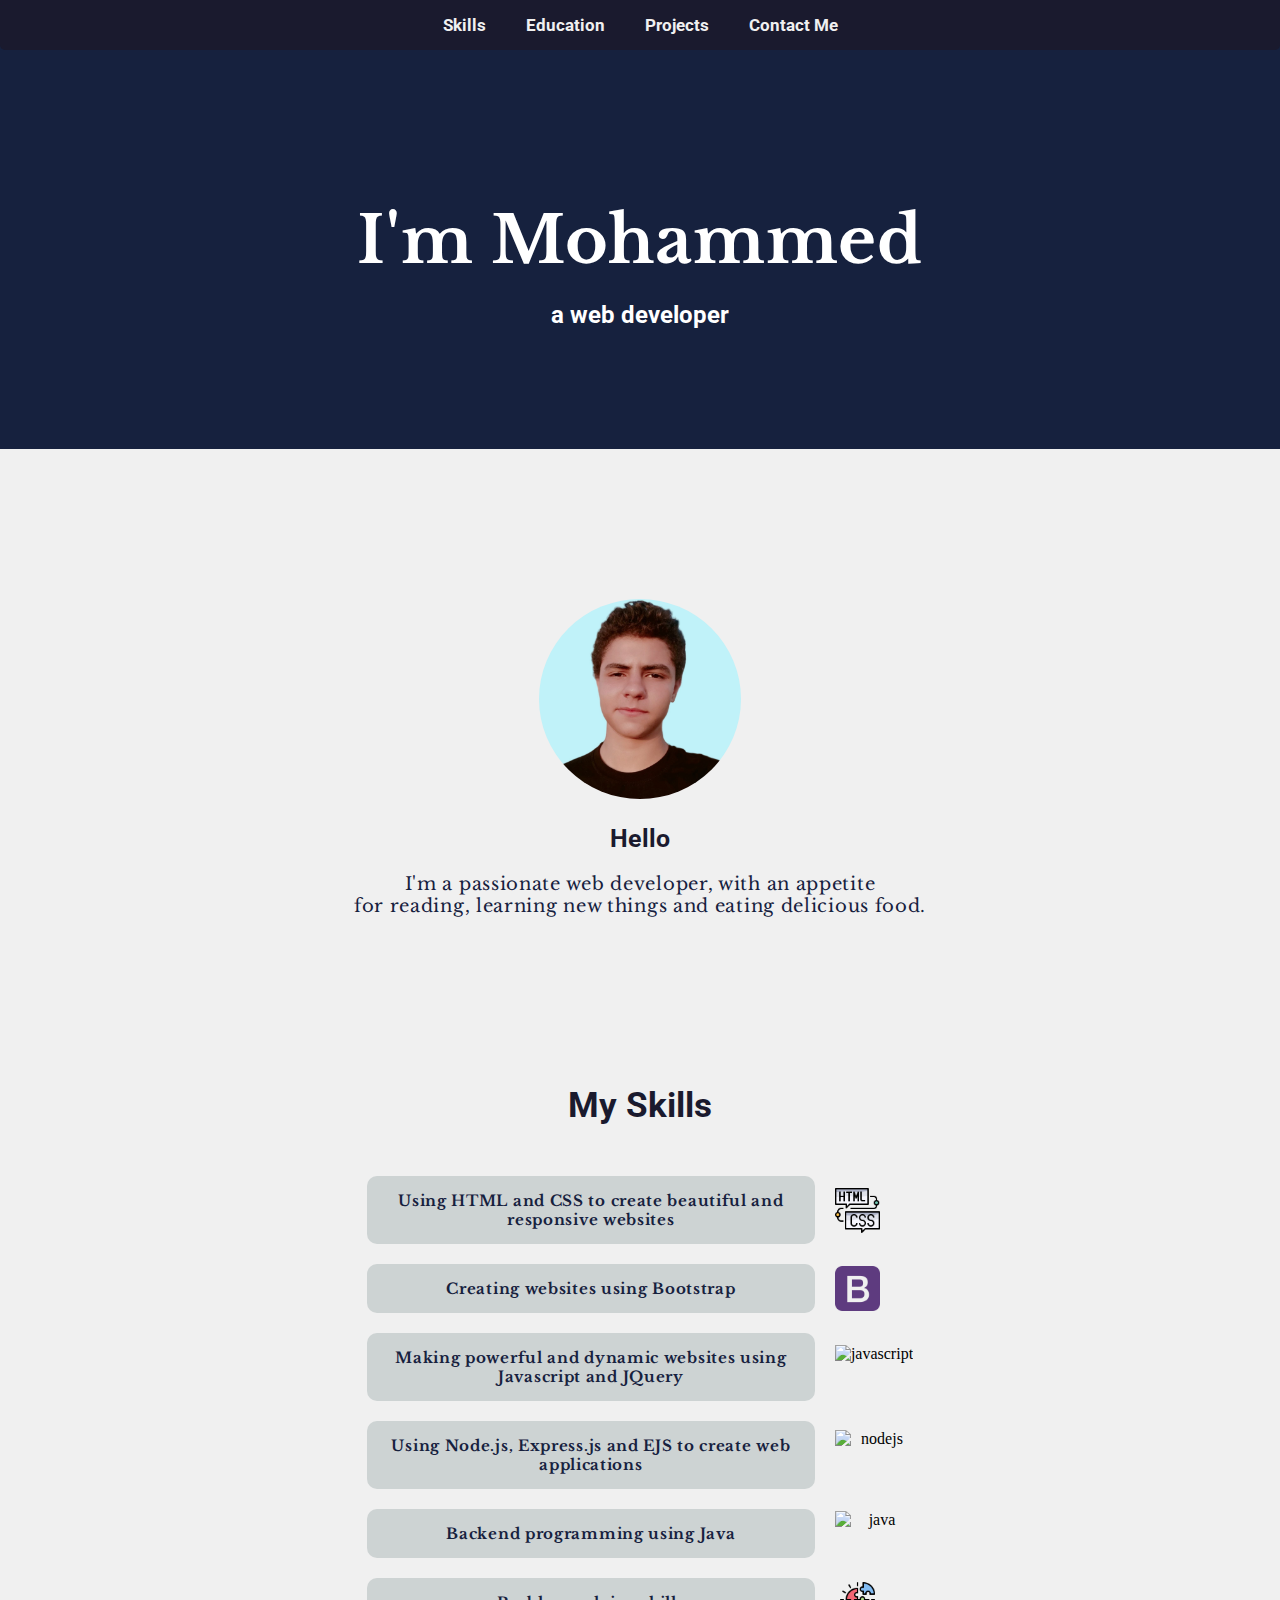
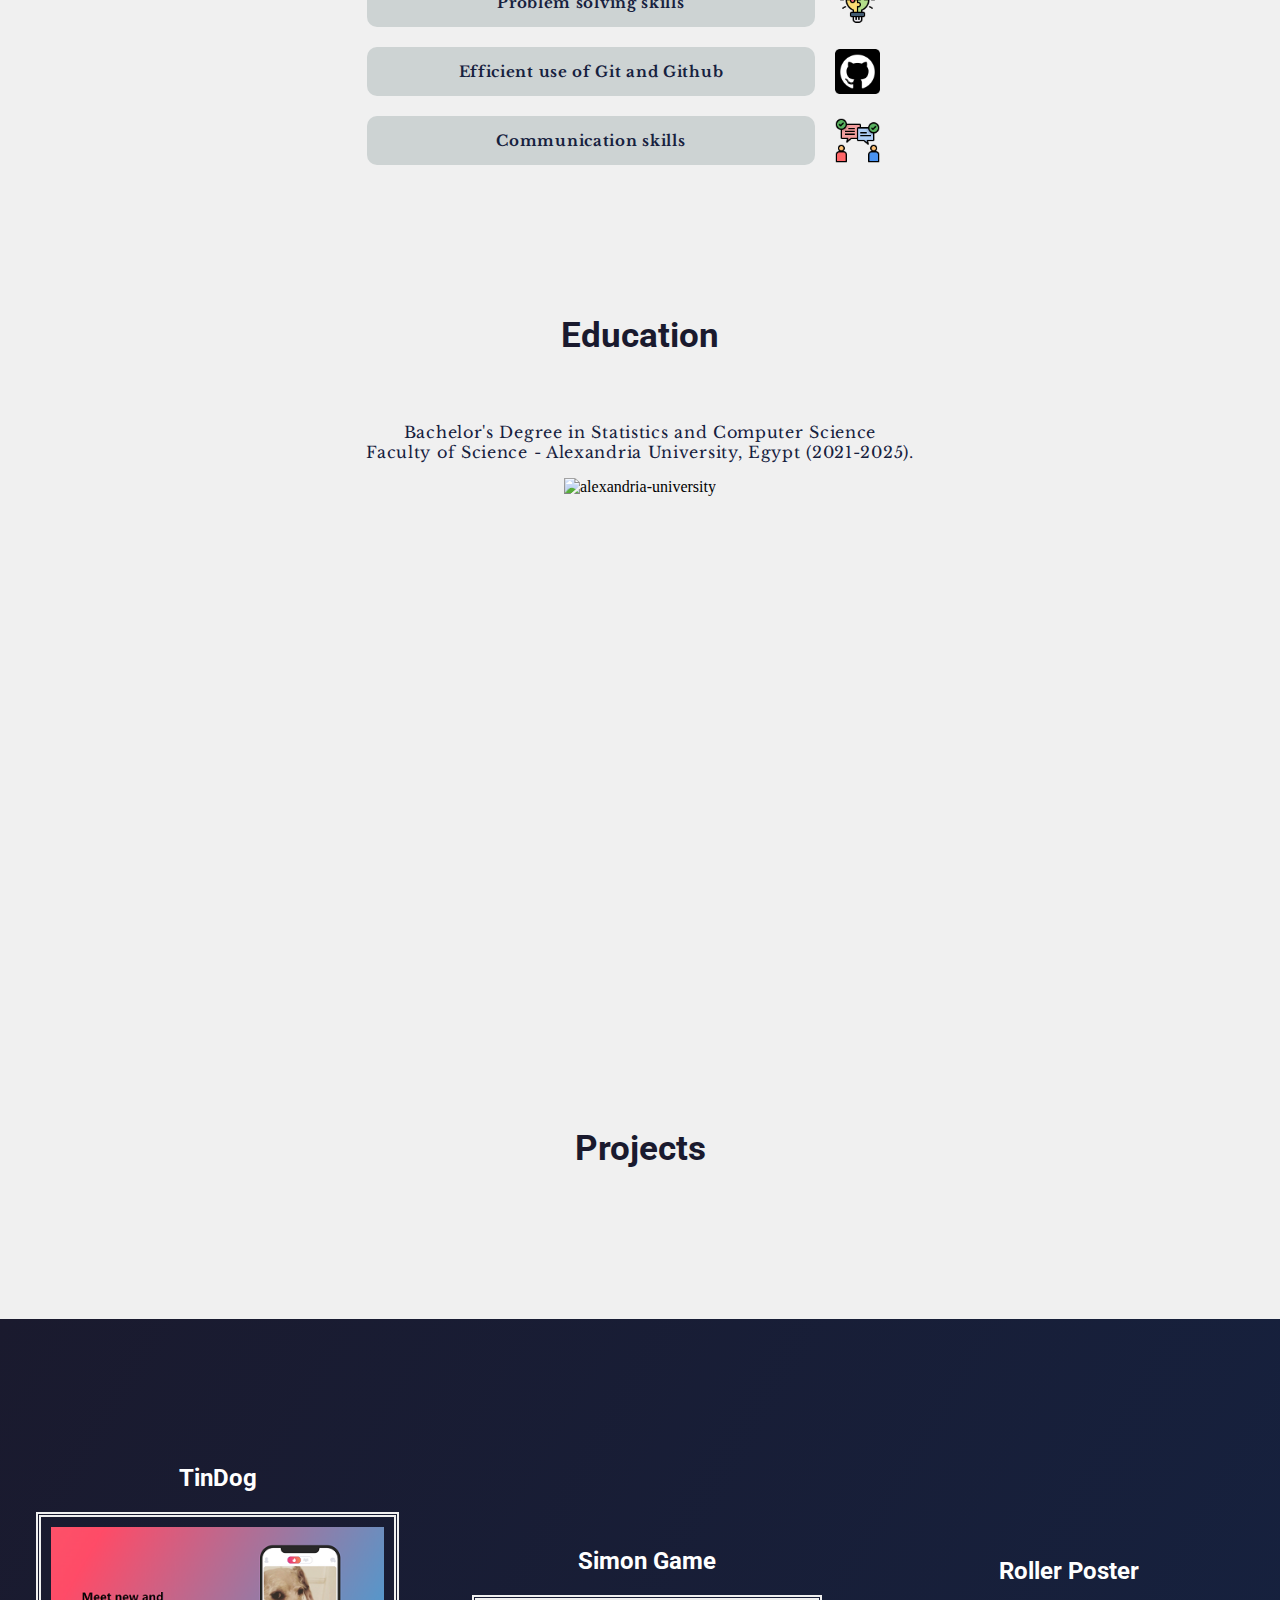
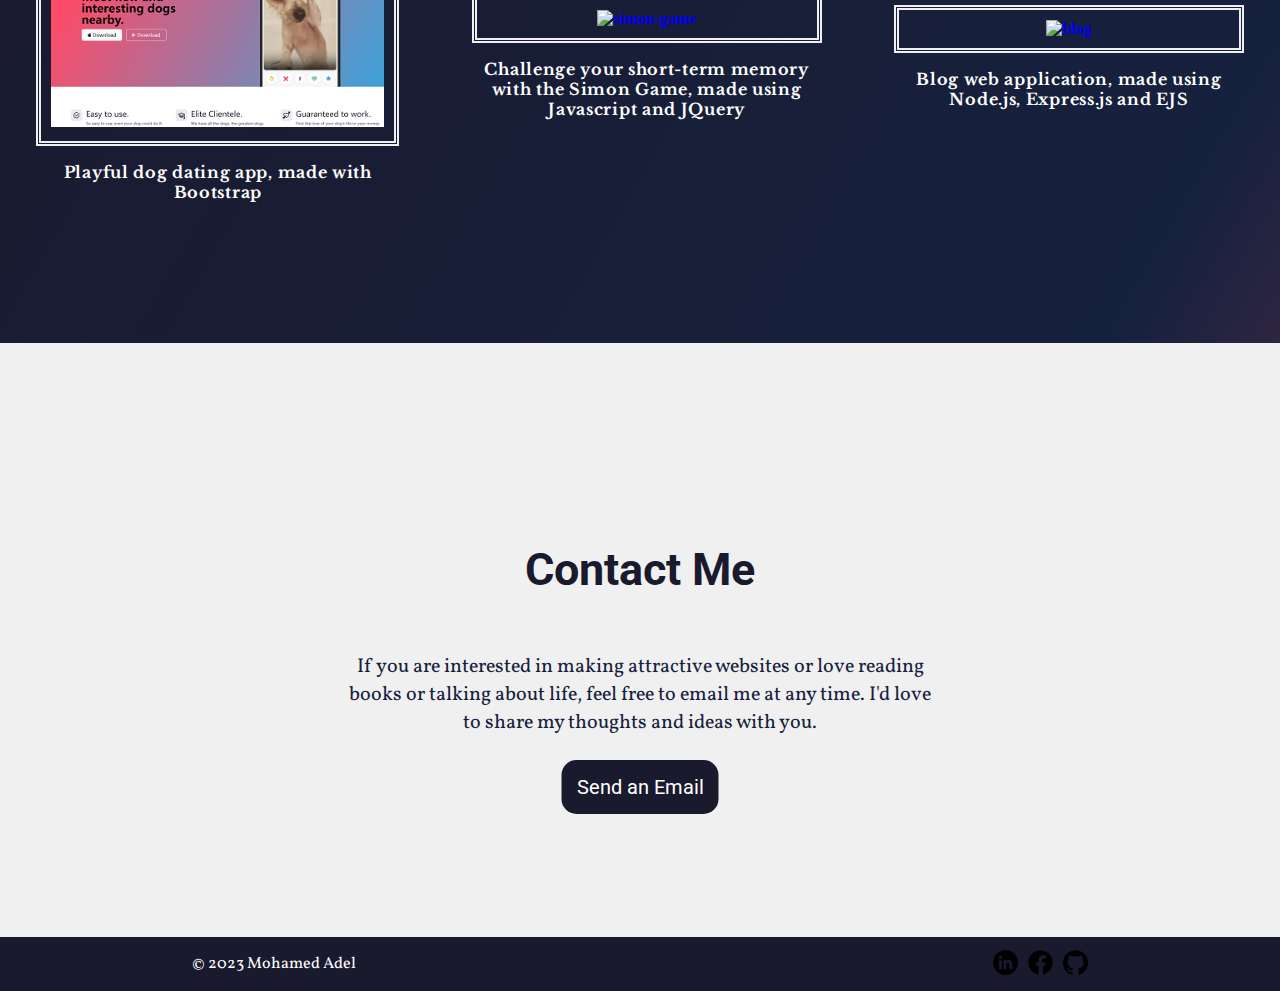
==== commit a4a0ad23: "Add linkedin profile link in footer" ====
--- a/index.html
+++ b/index.html
@@ -199,7 +199,10 @@
         <a href="https://www.facebook.com/profile.php?id=100014562786354"
           ><img src="./images/facebook.png" alt="facebook" height="25px"
         /></a>
-        <a href=""><img src="" alt="" /></a>
+        <a
+          href="https://www.linkedin.com/in/mohamed-adel-11575824a?lipi=urn%3Ali%3Apage%3Ad_flagship3_profile_view_base_contact_details%3ByEFWFB6lR2WuDZZuNjszlg%3D%3D"
+          ><img src="./images/linkedin.png" alt="linkedin" height="25px"
+        /></a>
       </div>
     </div>
   </body>
